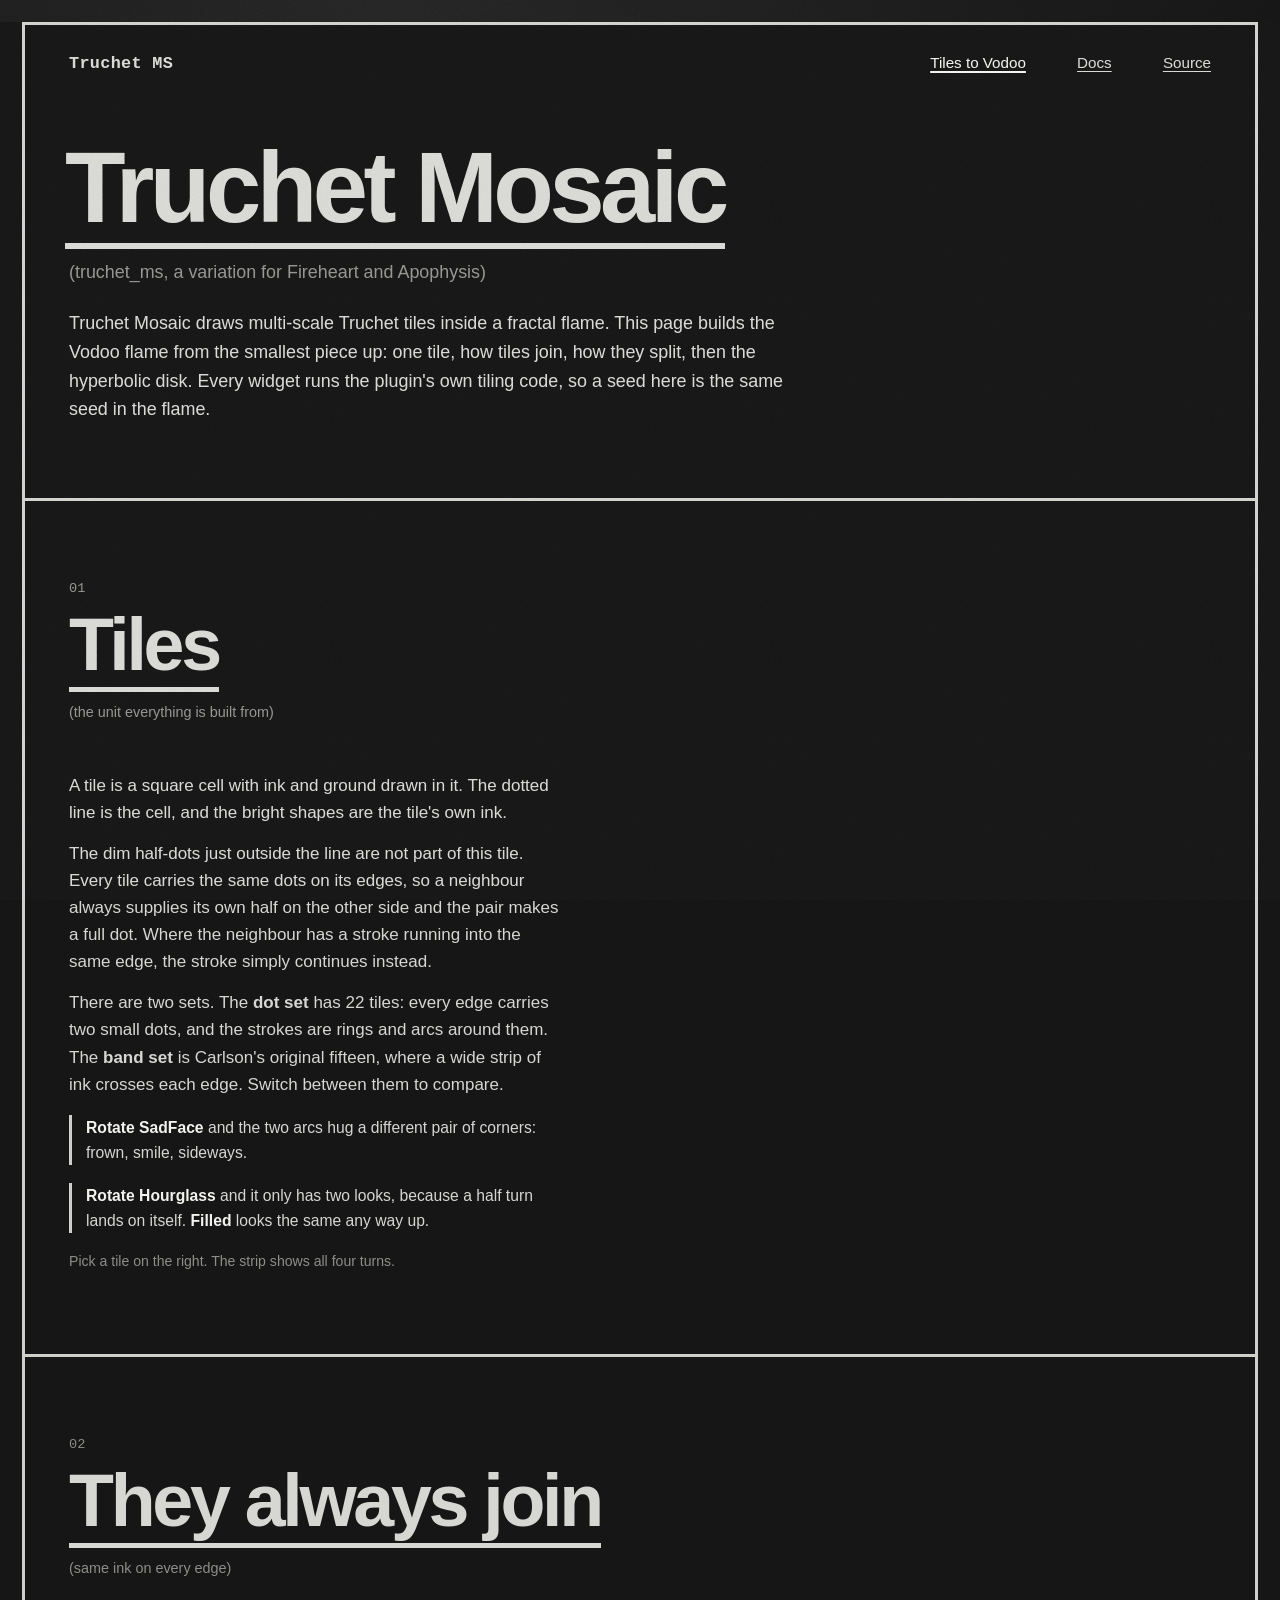
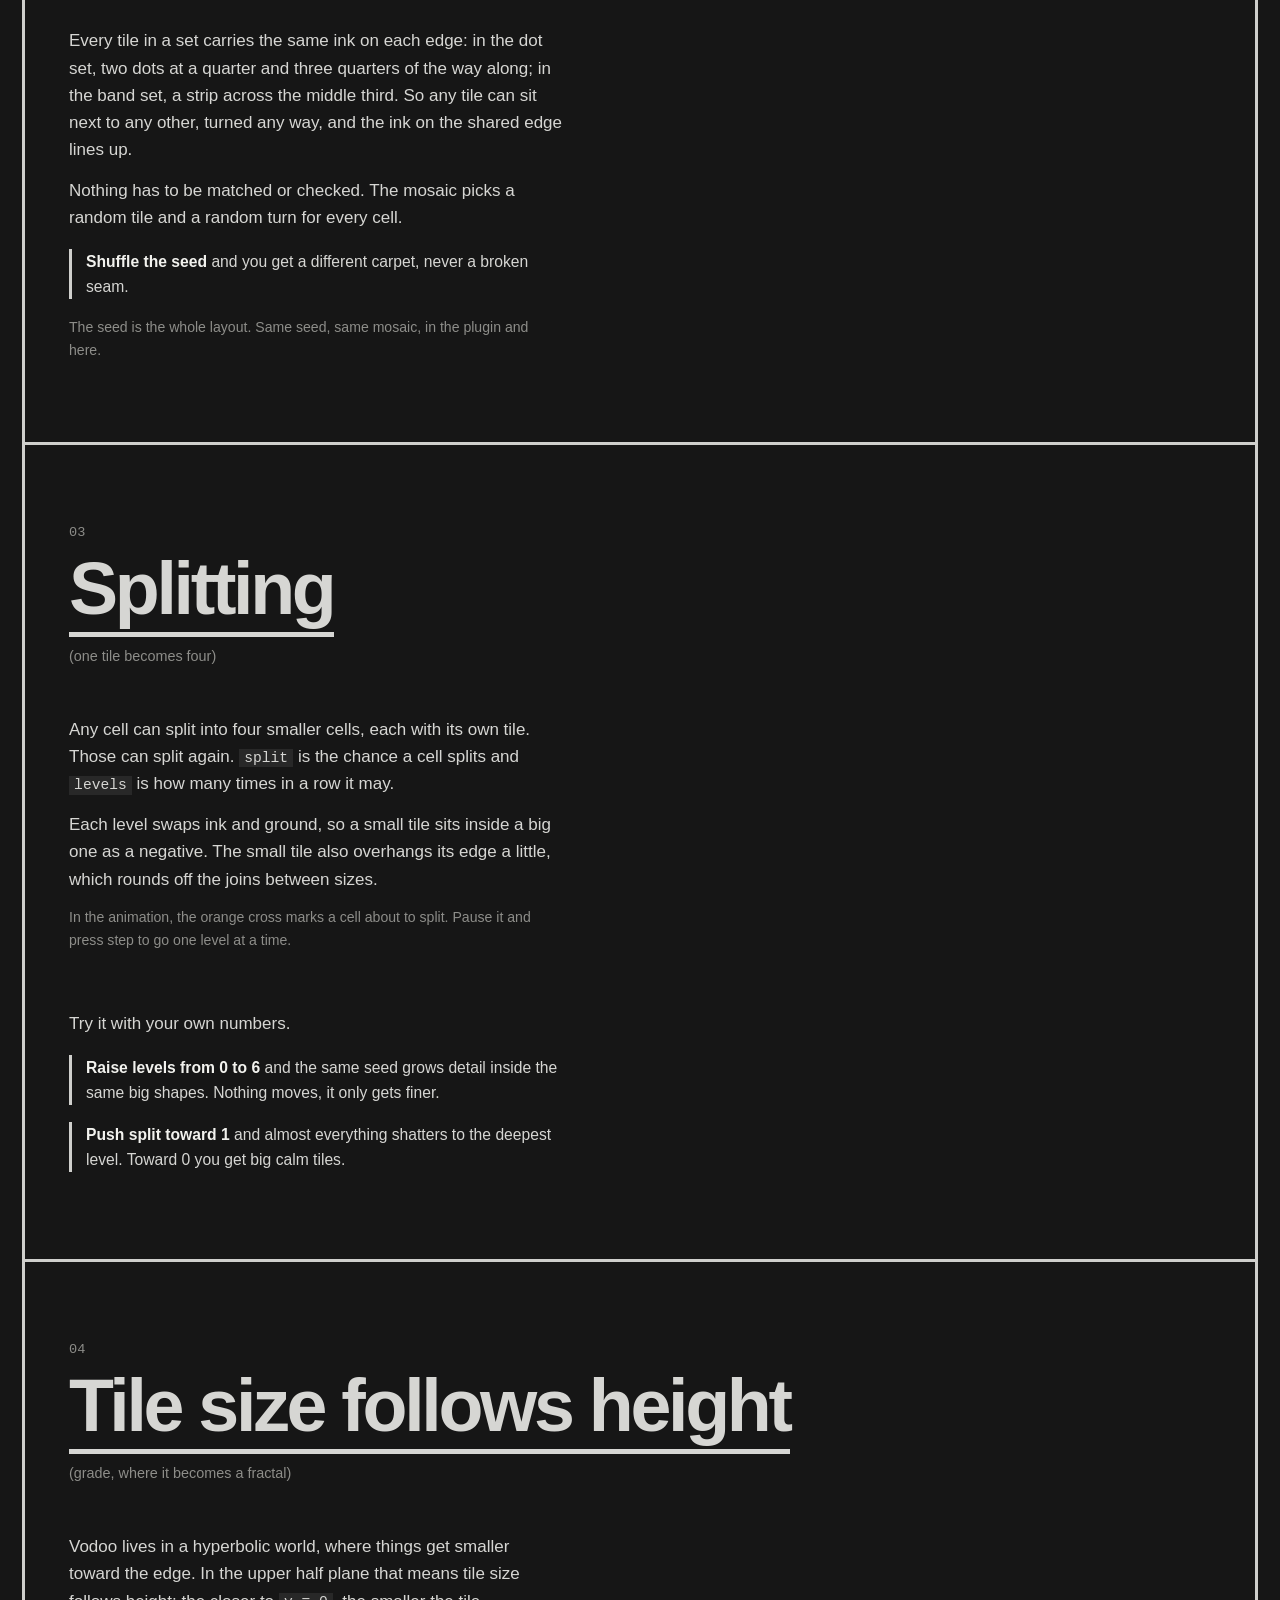
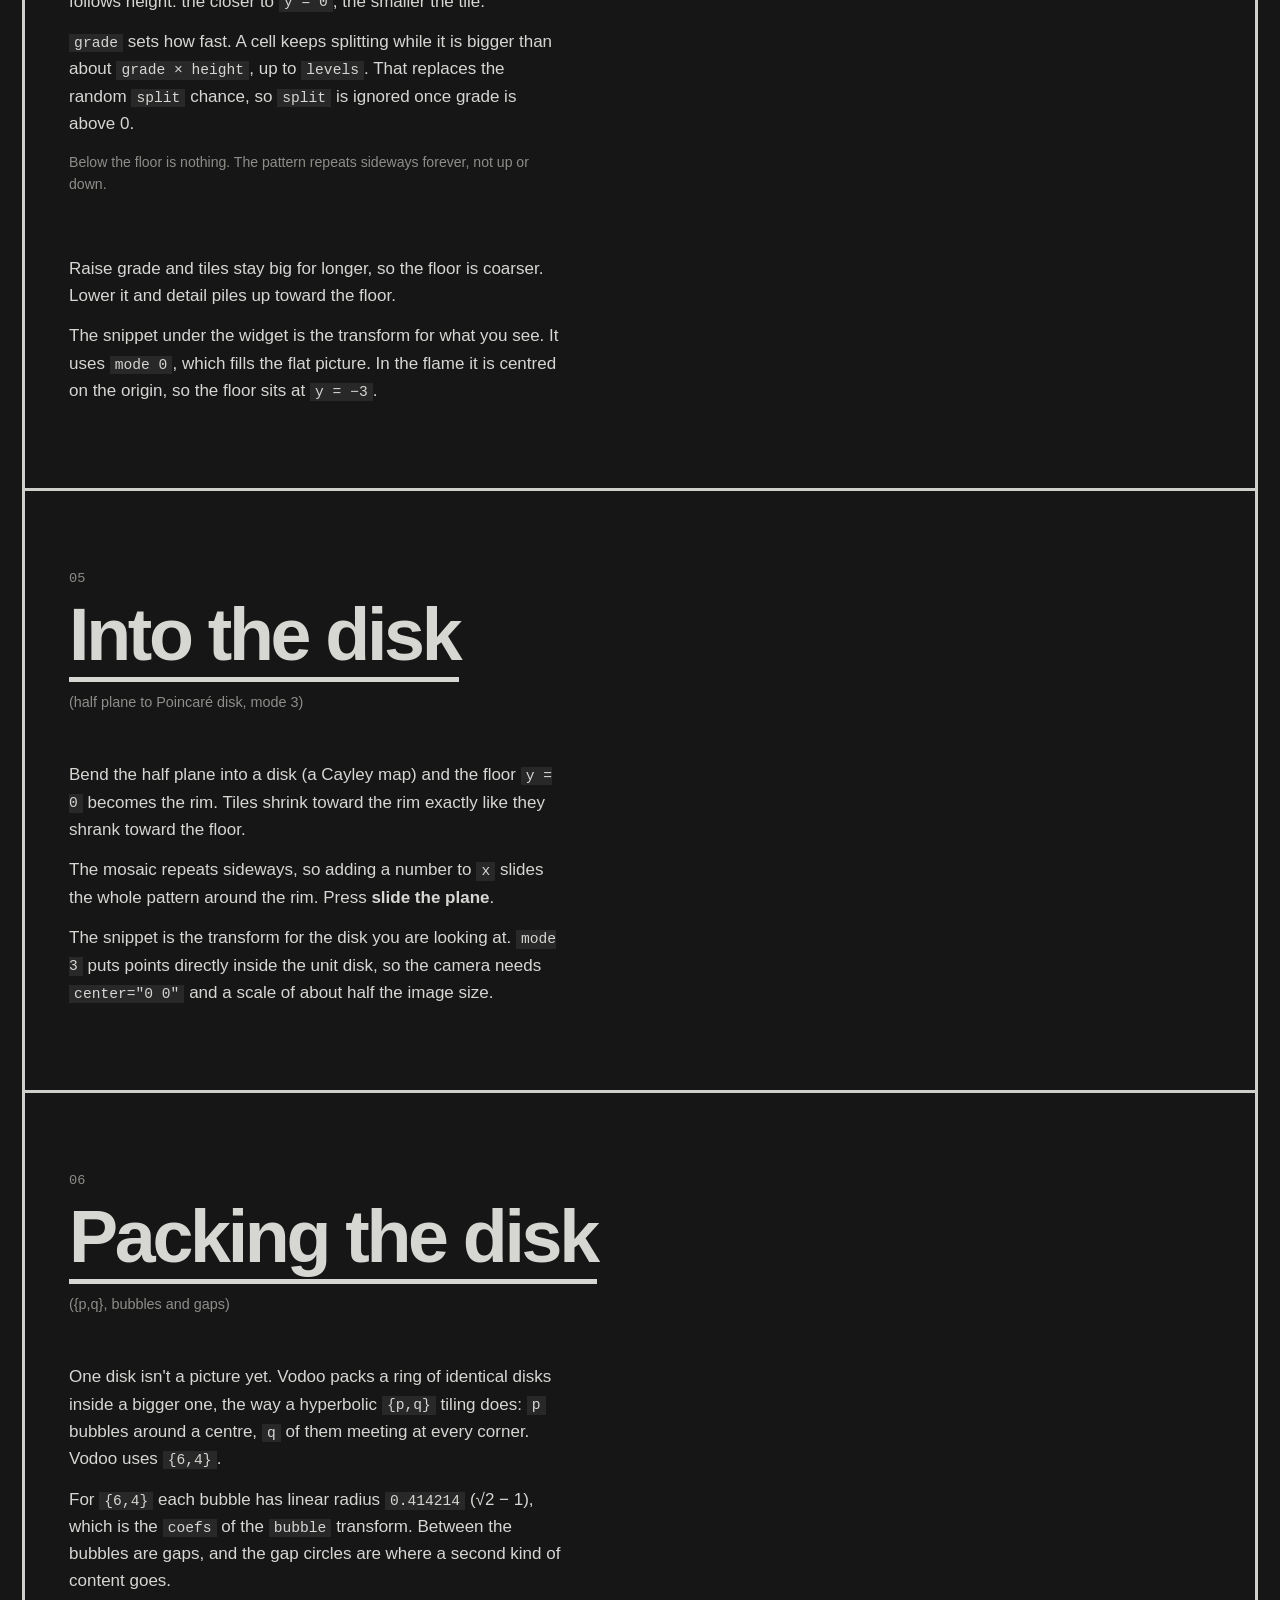
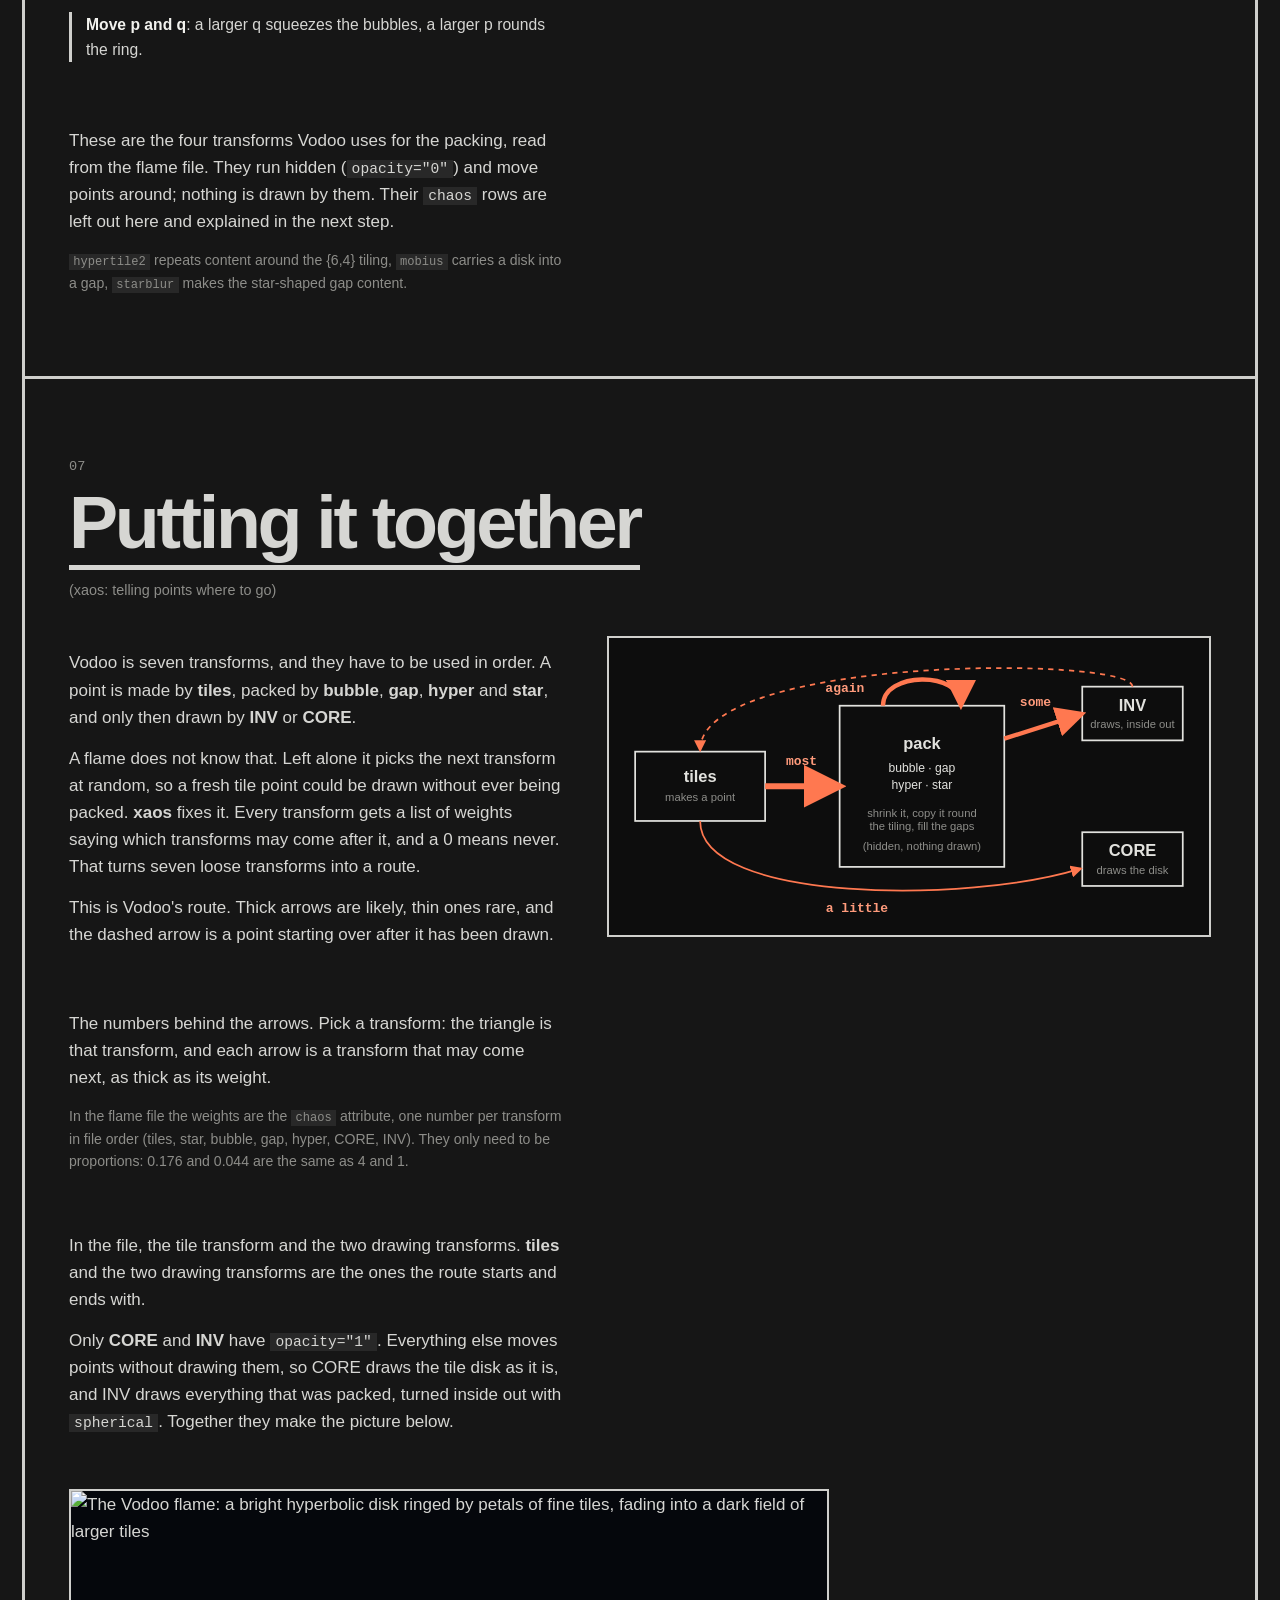
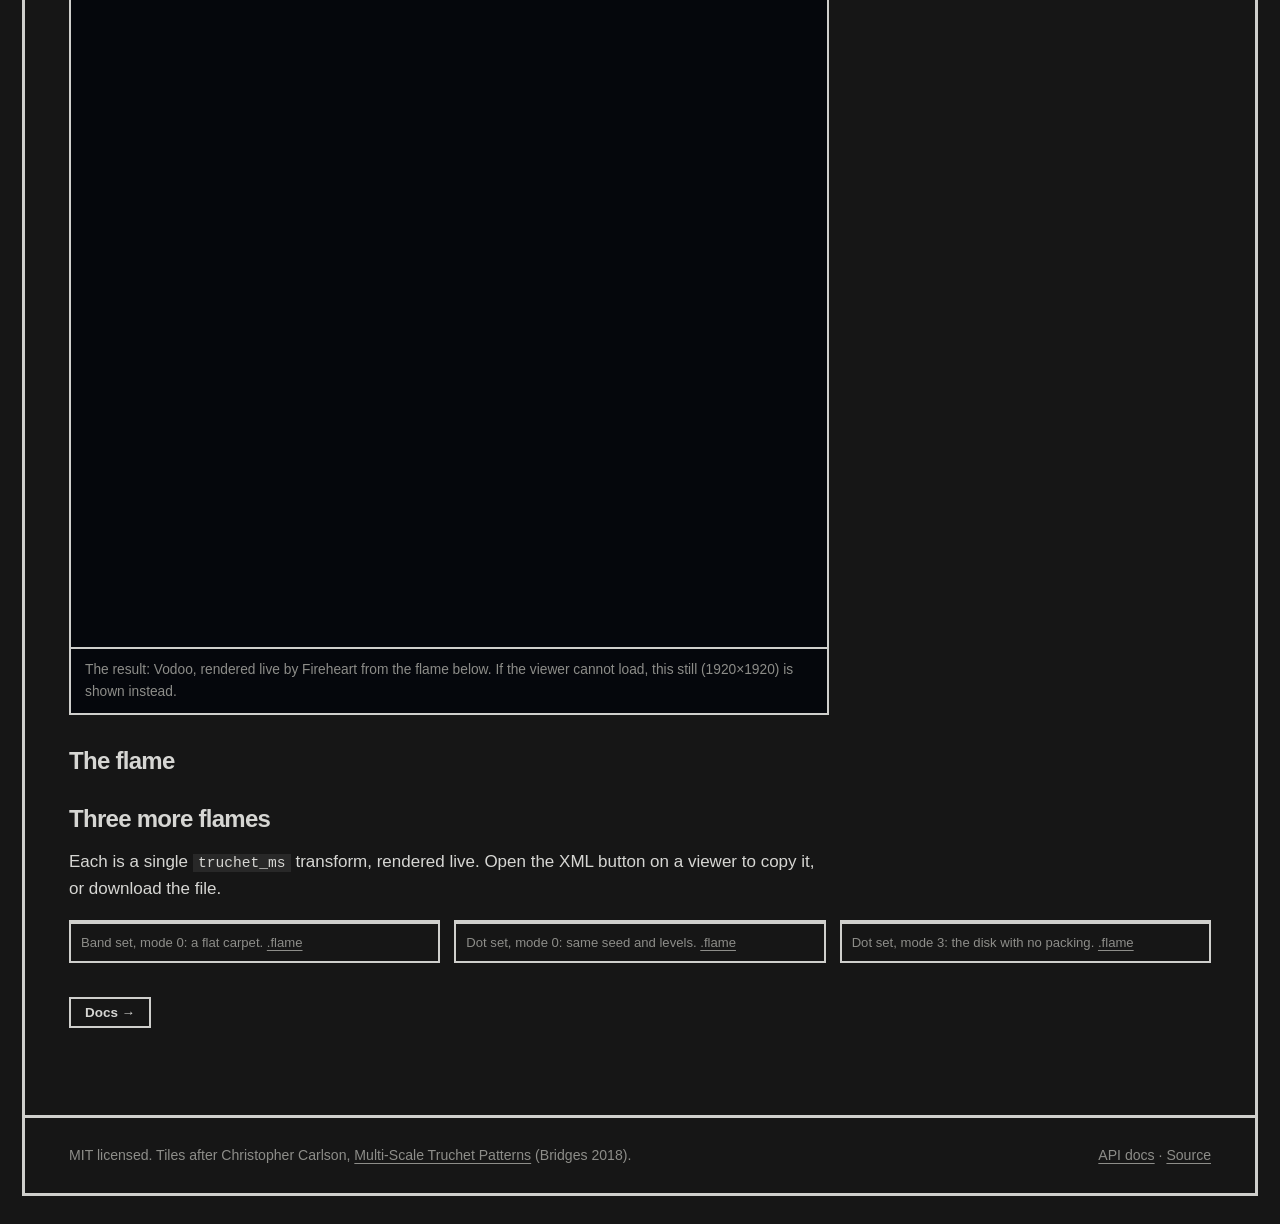
==== docs/index.html @ 9779c8a2 "docs: add the documentation site A landing page that builds the Vodoo flame from one tile up with in" ====
<!doctype html>
<html lang="en">
<head>
<meta charset="utf-8">
<meta name="viewport" content="width=device-width, initial-scale=1">
<title>Truchet Mosaic — truchet_ms</title>
<meta name="description" content="Truchet Mosaic (truchet_ms): multi-scale Truchet tiles as a fractal flame variation. How the Vodoo flame is built, with live widgets that run the plugin's own tiling code.">
<link rel="icon" href="data:image/svg+xml,%3Csvg xmlns=%27http://www.w3.org/2000/svg%27 viewBox=%270 0 32 32%27%3E%3Crect width=%2732%27 height=%2732%27 fill=%27%23161616%27/%3E%3Ccircle cx=%270%27 cy=%270%27 r=%2716%27 fill=%27none%27 stroke=%27%23ddd%27 stroke-width=%278%27/%3E%3Ccircle cx=%2732%27 cy=%2732%27 r=%2716%27 fill=%27none%27 stroke=%27%23ddd%27 stroke-width=%278%27/%3E%3C/svg%3E">
<link rel="stylesheet" href="assets/site.css">
</head>
<body>
<div class="frame">
  <header class="bar">
    <a class="logo" href="./">Truchet MS</a>
    <nav>
      <a href="./" aria-current="page">Tiles to Vodoo</a>
      <a href="reference.html">Docs</a>
      <a href="__REPO_URL__">Source</a>
    </nav>
  </header>

  <div class="intro">
    <h1 class="huge">Truchet Mosaic</h1>
    <p class="sub">truchet_ms, a variation for Fireheart and Apophysis</p>
    <p style="margin-top:1.4rem">Truchet Mosaic draws multi-scale Truchet tiles inside a fractal flame. This page builds the Vodoo flame from the smallest piece up: one tile, how tiles join, how they split, then the hyperbolic disk. Every widget runs the plugin's own tiling code, so a seed here is the same seed in the flame.</p>
  </div>

  <section class="sec" id="s1">
    <span class="num">01</span>
    <h2>Tiles</h2><p class="sub">the unit everything is built from</p>
    <div class="two">
      <div class="say">
        <p>A tile is a square cell with ink and ground drawn in it. The dotted line is the cell, and the bright shapes are the tile's own ink.</p>
        <p>The dim half-dots just outside the line are not part of this tile. Every tile carries the same dots on its edges, so a neighbour always supplies its own half on the other side and the pair makes a full dot. Where the neighbour has a stroke running into the same edge, the stroke simply continues instead.</p>
        <p>There are two sets. The <b>dot set</b> has 22 tiles: every edge carries two small dots, and the strokes are rings and arcs around them. The <b>band set</b> is Carlson's original fifteen, where a wide strip of ink crosses each edge. Switch between them to compare.</p>
        <div class="when"><b>Rotate SadFace</b> and the two arcs hug a different pair of corners: frown, smile, sideways.</div>
        <div class="when"><b>Rotate Hourglass</b> and it only has two looks, because a half turn lands on itself. <b>Filled</b> looks the same any way up.</div>
        <p class="note">Pick a tile on the right. The strip shows all four turns.</p>
      </div>
      <div data-widget="tile"></div>
    </div>
  </section>

  <section class="sec" id="s2">
    <span class="num">02</span>
    <h2>They always join</h2><p class="sub">same ink on every edge</p>
    <div class="two">
      <div class="say">
        <p>Every tile in a set carries the same ink on each edge: in the dot set, two dots at a quarter and three quarters of the way along; in the band set, a strip across the middle third. So any tile can sit next to any other, turned any way, and the ink on the shared edge lines up.</p>
        <p>Nothing has to be matched or checked. The mosaic picks a random tile and a random turn for every cell.</p>
        <div class="when"><b>Shuffle the seed</b> and you get a different carpet, never a broken seam.</div>
        <p class="note">The seed is the whole layout. Same seed, same mosaic, in the plugin and here.</p>
      </div>
      <div data-widget="edges"></div>
    </div>
  </section>

  <section class="sec" id="s3">
    <span class="num">03</span>
    <h2>Splitting</h2><p class="sub">one tile becomes four</p>
    <div class="two">
      <div class="say">
        <p>Any cell can split into four smaller cells, each with its own tile. Those can split again. <code>split</code> is the chance a cell splits and <code>levels</code> is how many times in a row it may.</p>
        <p>Each level swaps ink and ground, so a small tile sits inside a big one as a negative. The small tile also overhangs its edge a little, which rounds off the joins between sizes.</p>
        <p class="note">In the animation, the orange cross marks a cell about to split. Pause it and press step to go one level at a time.</p>
      </div>
      <div data-widget="split"></div>
    </div>
    <div class="two stack">
      <div class="say">
        <p>Try it with your own numbers.</p>
        <div class="when"><b>Raise levels from 0 to 6</b> and the same seed grows detail inside the same big shapes. Nothing moves, it only gets finer.</div>
        <div class="when"><b>Push split toward 1</b> and almost everything shatters to the deepest level. Toward 0 you get big calm tiles.</div>
      </div>
      <div data-widget="scales"></div>
    </div>
  </section>

  <section class="sec" id="s4">
    <span class="num">04</span>
    <h2>Tile size follows height</h2><p class="sub">grade, where it becomes a fractal</p>
    <div class="two">
      <div class="say">
        <p>Vodoo lives in a hyperbolic world, where things get smaller toward the edge. In the upper half plane that means tile size follows height: the closer to <code>y = 0</code>, the smaller the tile.</p>
        <p><code>grade</code> sets how fast. A cell keeps splitting while it is bigger than about <code>grade &times; height</code>, up to <code>levels</code>. That replaces the random <code>split</code> chance, so <code>split</code> is ignored once grade is above 0.</p>
        <p class="note">Below the floor is nothing. The pattern repeats sideways forever, not up or down.</p>
      </div>
      <div data-widget="split" data-grade="1"></div>
    </div>
    <div class="two stack">
      <div class="say">
        <p>Raise grade and tiles stay big for longer, so the floor is coarser. Lower it and detail piles up toward the floor.</p>
        <p>The snippet under the widget is the transform for what you see. It uses <code>mode 0</code>, which fills the flat picture. In the flame it is centred on the origin, so the floor sits at <code>y = &minus;3</code>.</p>
      </div>
      <div data-widget="grade"></div>
    </div>
  </section>

  <section class="sec" id="s5">
    <span class="num">05</span>
    <h2>Into the disk</h2><p class="sub">half plane to Poincar&eacute; disk, mode 3</p>
    <div class="two">
      <div class="say">
        <p>Bend the half plane into a disk (a Cayley map) and the floor <code>y = 0</code> becomes the rim. Tiles shrink toward the rim exactly like they shrank toward the floor.</p>
        <p>The mosaic repeats sideways, so adding a number to <code>x</code> slides the whole pattern around the rim. Press <b>slide the plane</b>.</p>
        <p>The snippet is the transform for the disk you are looking at. <code>mode 3</code> puts points directly inside the unit disk, so the camera needs <code>center="0 0"</code> and a scale of about half the image size.</p>
      </div>
      <div data-widget="disk"></div>
    </div>
  </section>

  <section class="sec" id="s6">
    <span class="num">06</span>
    <h2>Packing the disk</h2><p class="sub">{p,q}, bubbles and gaps</p>
    <div class="two">
      <div class="say">
        <p>One disk isn't a picture yet. Vodoo packs a ring of identical disks inside a bigger one, the way a hyperbolic <code>{p,q}</code> tiling does: <code>p</code> bubbles around a centre, <code>q</code> of them meeting at every corner. Vodoo uses <code>{6,4}</code>.</p>
        <p>For <code>{6,4}</code> each bubble has linear radius <code>0.414214</code> (&radic;2 &minus; 1), which is the <code>coefs</code> of the <code>bubble</code> transform. Between the bubbles are gaps, and the gap circles are where a second kind of content goes.</p>
        <div class="when"><b>Move p and q</b>: a larger q squeezes the bubbles, a larger p rounds the ring.</div>
      </div>
      <div data-widget="packing"></div>
    </div>
    <div class="two stack">
      <div class="say">
        <p>These are the four transforms Vodoo uses for the packing, read from the flame file. They run hidden (<code>opacity="0"</code>) and move points around; nothing is drawn by them. Their <code>chaos</code> rows are left out here and explained in the next step.</p>
        <p class="note"><code>hypertile2</code> repeats content around the {6,4} tiling, <code>mobius</code> carries a disk into a gap, <code>starblur</code> makes the star-shaped gap content.</p>
      </div>
      <div data-widget="parts" data-names="bubble,gap,hyper,star" data-omit="chaos" data-src="flames/vodoo.flame"></div>
    </div>
  </section>

  <section class="sec" id="s7">
    <span class="num">07</span>
    <h2>Putting it together</h2><p class="sub">xaos: telling points where to go</p>
    <div class="two">
      <div class="say">
        <p>Vodoo is seven transforms, and they have to be used in order. A point is made by <b>tiles</b>, packed by <b>bubble</b>, <b>gap</b>, <b>hyper</b> and <b>star</b>, and only then drawn by <b>INV</b> or <b>CORE</b>.</p>
        <p>A flame does not know that. Left alone it picks the next transform at random, so a fresh tile point could be drawn without ever being packed. <b>xaos</b> fixes it. Every transform gets a list of weights saying which transforms may come after it, and a 0 means never. That turns seven loose transforms into a route.</p>
        <p>This is Vodoo's route. Thick arrows are likely, thin ones rare, and the dashed arrow is a point starting over after it has been drawn.</p>
      </div>
      <div class="w route-w"><svg viewBox="0 0 660 310" class="route" role="img" aria-label="Route of a point through Vodoo: tiles, then pack, then plot with INV, or straight to CORE">
        <defs><marker id="ah" viewBox="0 0 10 10" refX="8" refY="5" markerWidth="7" markerHeight="7" orient="auto-start-reverse"><path d="M0,0 L10,5 L0,10 z" fill="#ff7850"/></marker></defs>
        <g fill="none" stroke="#e2e2de" stroke-width="2">
          <rect x="14" y="115" width="150" height="80"/>
          <rect x="250" y="62" width="190" height="186"/>
          <rect x="530" y="40" width="116" height="62"/>
          <rect x="530" y="208" width="116" height="62"/>
        </g>
        <g fill="#e2e2de" font-family="Helvetica,Arial,sans-serif">
          <text x="89" y="150" text-anchor="middle" font-size="19" font-weight="700">tiles</text>
          <text x="89" y="172" text-anchor="middle" font-size="13" fill="#8d8d89">makes a point</text>
          <text x="345" y="112" text-anchor="middle" font-size="19" font-weight="700">pack</text>
          <text x="345" y="138" text-anchor="middle" font-size="14">bubble · gap</text>
          <text x="345" y="158" text-anchor="middle" font-size="14">hyper · star</text>
          <text x="345" y="190" text-anchor="middle" font-size="13" fill="#8d8d89">shrink it, copy it round</text>
          <text x="345" y="206" text-anchor="middle" font-size="13" fill="#8d8d89">the tiling, fill the gaps</text>
          <text x="345" y="228" text-anchor="middle" font-size="13" fill="#8d8d89">(hidden, nothing drawn)</text>
          <text x="588" y="68" text-anchor="middle" font-size="19" font-weight="700">INV</text>
          <text x="588" y="88" text-anchor="middle" font-size="13" fill="#8d8d89">draws, inside out</text>
          <text x="588" y="236" text-anchor="middle" font-size="19" font-weight="700">CORE</text>
          <text x="588" y="256" text-anchor="middle" font-size="13" fill="#8d8d89">draws the disk</text>
        </g>
        <g fill="none" stroke="#ff7850" marker-end="url(#ah)">
          <path d="M164,155 L248,155" stroke-width="7"/>
          <path d="M89,195 C89,290 400,290 528,250" stroke-width="2"/>
          <path d="M440,100 L528,72" stroke-width="5"/>
          <path d="M300,62 C300,22 390,22 390,60" stroke-width="5"/>
          <path d="M588,40 C588,4 89,4 89,113" stroke-width="2" stroke-dasharray="6 6"/>
        </g>
        <g fill="#ff9b7c" font-family="ui-monospace,monospace" font-size="15" font-weight="700" text-anchor="middle">
          <text x="206" y="130">most</text>
          <text x="270" y="300">a little</text>
          <text x="476" y="62">some</text>
          <text x="256" y="46">again</text>
        </g>
      </svg></div>
    </div>
    <div class="two stack">
      <div class="say">
        <p>The numbers behind the arrows. Pick a transform: the triangle is that transform, and each arrow is a transform that may come next, as thick as its weight.</p>
        <p class="note">In the flame file the weights are the <code>chaos</code> attribute, one number per transform in file order (tiles, star, bubble, gap, hyper, CORE, INV). They only need to be proportions: 0.176 and 0.044 are the same as 4 and 1.</p>
      </div>
      <div data-widget="weights" data-src="flames/vodoo.flame"></div>
    </div>
    <div class="two stack">
      <div class="say">
        <p>In the file, the tile transform and the two drawing transforms. <b>tiles</b> and the two drawing transforms are the ones the route starts and ends with.</p>
        <p>Only <b>CORE</b> and <b>INV</b> have <code>opacity="1"</code>. Everything else moves points without drawing them, so CORE draws the tile disk as it is, and INV draws everything that was packed, turned inside out with <code>spherical</code>. Together they make the picture below.</p>
      </div>
      <div data-widget="parts" data-names="tiles,CORE,INV" data-omit="" data-src="flames/vodoo.flame"></div>
    </div>
    <figure class="result" data-widget="viewer" data-src="flames/vodoo.flame" data-size="512" data-quality="25" data-plugins="https://firehe.art/plugins/thirdparty.wasm"><img src="assets/vodoo.jpg" alt="The Vodoo flame: a bright hyperbolic disk ringed by petals of fine tiles, fading into a dark field of larger tiles" width="1400" height="1400" loading="lazy"><figcaption>The result: Vodoo, rendered live by Fireheart from the flame below. If the viewer cannot load, this still (1920&times;1920) is shown instead.</figcaption></figure>
    <h3>The flame</h3>
    <div data-widget="flame" data-src="flames/vodoo.flame"></div>
    <h3>Three more flames</h3>
    <p>Each is a single <code>truchet_ms</code> transform, rendered live. Open the XML button on a viewer to copy it, or download the file.</p>
    <div class="ex">
      <figure data-widget="viewer" data-src="flames/carpet-band.flame" data-size="360" data-quality="25"><figcaption>Band set, mode 0: a flat carpet. <a href="flames/carpet-band.flame" download>.flame</a></figcaption></figure>
      <figure data-widget="viewer" data-src="flames/carpet-dot.flame" data-size="360" data-quality="25"><figcaption>Dot set, mode 0: same seed and levels. <a href="flames/carpet-dot.flame" download>.flame</a></figcaption></figure>
      <figure data-widget="viewer" data-src="flames/disk.flame" data-size="360" data-quality="25"><figcaption>Dot set, mode 3: the disk with no packing. <a href="flames/disk.flame" download>.flame</a></figcaption></figure>
    </div>
    <p style="margin-top:34px"><a class="btn" href="reference.html">Docs &rarr;</a></p>
  </section>

  <footer class="foot"><span>MIT licensed. Tiles after Christopher Carlson, <a href="https://archive.bridgesmathart.org/2018/bridges2018-39.pdf">Multi-Scale Truchet Patterns</a> (Bridges 2018).</span><span><a href="api/">API docs</a> &middot; <a href="__REPO_URL__">Source</a></span></footer>
</div>
<script src="assets/truchet.js"></script>
<script src="assets/widgets.js"></script>
</body>
</html>
---- docs/assets/site.css ----
/* Monochrome, grain, hard frames. */
:root{--ink:#d6d6d3;--paper:#161616;--mid:#222;--dim:#8d8d89;--line:#cfcfcc;--hot:#f2f2ee;--mono:ui-monospace,"SF Mono",Menlo,Consolas,monospace}
*{box-sizing:border-box}
html{scroll-behavior:smooth;background:var(--paper)}
body{margin:0;background:var(--paper);color:var(--ink);font:400 17px/1.6 "Helvetica Neue",Helvetica,Arial,"Segoe UI",system-ui,sans-serif;-webkit-font-smoothing:antialiased}
/* the grain: fixed, over everything, doesn't catch clicks */
body::before{content:"";position:fixed;inset:0;z-index:100;pointer-events:none;opacity:.55;mix-blend-mode:overlay;
 background-image:url("data:image/svg+xml;utf8,<svg xmlns='http://www.w3.org/2000/svg' width='220' height='220'><filter id='n'><feTurbulence type='fractalNoise' baseFrequency='.85' numOctaves='3' stitchTiles='stitch'/><feColorMatrix values='0 0 0 0 .5  0 0 0 0 .5  0 0 0 0 .5  0 0 0 1.1 -.25'/></filter><rect width='100%' height='100%' filter='url(%23n)'/></svg>")}
body::after{content:"";position:fixed;inset:0;z-index:-1;background:radial-gradient(120% 90% at 30% 0%,#242424,#121212 70%)}
a{color:inherit;text-underline-offset:.2em;text-decoration-thickness:1px}
a:hover{color:var(--hot)}
::selection{background:var(--ink);color:var(--paper)}
.wrap{max-width:1180px;margin:0 auto;padding:0 28px}
.frame{border:3px solid var(--line);margin:22px;position:relative}
@media(max-width:700px){.frame{margin:8px;border-width:2px}.wrap{padding:0 14px}}
/* top bar */
.bar{display:flex;align-items:center;justify-content:space-between;gap:20px;padding:26px 44px;flex-wrap:wrap}
.logo{font:700 1.05rem var(--mono);letter-spacing:.02em;text-decoration:none}
.logo b{font-weight:400;color:var(--dim)}
.bar nav{display:flex;gap:clamp(16px,4vw,54px);flex-wrap:wrap;font-size:.95rem}
.bar nav a[aria-current]{color:var(--hot);text-decoration-thickness:2px}
/* type */
h1,h2,h3{font-weight:800;letter-spacing:-.045em;line-height:.95;margin:0}
.huge{font-size:clamp(2.8rem,8vw,6.2rem);padding-bottom:.08em;border-bottom:.07em solid currentColor;display:inline-block;margin-left:-.04em}
h2{font-size:clamp(2.2rem,6vw,4.6rem);display:inline-block;border-bottom:.08em solid currentColor;padding-bottom:.1em}
h3{font-size:1.5rem;letter-spacing:-.03em;margin:2.2rem 0 .6rem}
.sub{font-size:.9rem;color:var(--dim);margin:.55rem 0 0}
.sub::before{content:"("}.sub::after{content:")"}
.lede{font-size:clamp(1.15rem,2vw,1.5rem);max-width:34em;line-height:1.4;letter-spacing:-.01em}
p{max-width:44em}
code,pre{font:.86em/1.55 var(--mono)}
code{background:#ffffff14;padding:.08em .35em}
pre{border:1px solid #ffffff30;padding:16px 18px;overflow:auto;background:#0e0e0e99;position:relative;max-width:100%}
pre code{background:none;padding:0}
/* hero */
.hero{position:relative;display:grid;grid-template-columns:1.1fr .9fr;min-height:min(86vh,820px);overflow:hidden;isolation:isolate}
.hero .left{padding:20px 44px 44px;display:flex;flex-direction:column;justify-content:space-between;gap:28px;position:relative;z-index:2}
.hero .art{position:relative}
.hero .art img{position:absolute;inset:0;width:100%;height:100%;object-fit:cover;filter:grayscale(1) contrast(1.05)}
.band{position:absolute;top:0;bottom:0;left:56%;width:24%;background:#cfcfcb;mix-blend-mode:difference;z-index:3;pointer-events:none}
.count{display:flex;gap:.3em;font:800 clamp(2.6rem,6.5vw,5.2rem)/1 "Helvetica Neue",Helvetica,Arial,sans-serif;letter-spacing:-.05em;font-variant-numeric:tabular-nums}
.count span{display:flex;flex-direction:column}.count u{text-decoration:none;border-bottom:.07em solid currentColor;padding-bottom:.02em}
.count span+span::before{content:none}
.count small{font:400 .26em/1.2 "Helvetica Neue",Helvetica,Arial,sans-serif;letter-spacing:0;margin-top:.7em;white-space:nowrap}
.count i{font-style:normal;align-self:flex-start}
.scroll{font-size:.9rem;display:flex;gap:10px;align-items:center;text-decoration:none}
@media(max-width:860px){.hero{grid-template-columns:1fr}.hero .art{min-height:360px}.band{left:60%;width:18%}.hero .left{padding:10px 22px 30px}.bar{padding:18px 22px}}
/* sections */
.sec{padding:80px 44px 70px;border-top:3px solid var(--line)}
.sec>.num{font:400 .85rem var(--mono);color:var(--dim);display:block;margin-bottom:14px}
.two{display:grid;grid-template-columns:minmax(0,.9fr) minmax(0,1.1fr);gap:44px;align-items:start;margin-top:34px}
@media(max-width:900px){.two{grid-template-columns:1fr}.sec{padding:56px 20px 50px}}
.say p{margin:.8em 0}
.say .when{border-left:3px solid var(--line);padding-left:14px;margin:1.1em 0;font-size:.98rem}
.say .when b{font-weight:700;color:var(--hot)}
/* widget shell */
.w{border:2px solid var(--line);background:#0c0c0ccc}
.w .cv{display:block;width:100%;height:auto;image-rendering:auto;background:#101010}
.w .row{display:flex;flex-wrap:wrap;gap:10px 18px;align-items:center;padding:12px 14px;border-top:2px solid var(--line);font-size:.86rem}
.w label{display:flex;align-items:center;gap:8px;white-space:nowrap}
.w label output{font:.82rem var(--mono);color:var(--dim);min-width:3.2em}
.w .readout{font:.84rem/1.7 var(--mono);padding:12px 14px;border-top:2px solid var(--line);color:var(--ink)}
.w .readout b{color:var(--hot);font-weight:700}
input[type=range]{accent-color:#e8e8e4;width:130px;height:18px}
button,.btn,select{font:600 .84rem "Helvetica Neue",Helvetica,Arial,sans-serif;background:transparent;color:var(--ink);border:2px solid var(--line);padding:6px 14px;cursor:pointer;text-decoration:none;display:inline-block;border-radius:0}
button:hover,.btn:hover{background:var(--ink);color:var(--paper)}
button[aria-pressed=true],.seg button.on{background:var(--ink);color:var(--paper)}
select{padding:5px 8px;background:#111}
.seg{display:inline-flex}.seg button+button{border-left:0}
.pick{display:grid;grid-template-columns:repeat(auto-fill,minmax(46px,1fr));gap:6px;padding:12px 14px;border-top:2px solid var(--line)}
.pick canvas{width:100%;aspect-ratio:1;border:2px solid transparent;cursor:pointer;background:#101010}
.pick canvas.on{border-color:var(--hot)}
.strip{display:grid;grid-template-columns:repeat(4,1fr);gap:0;border-top:2px solid var(--line)}
.strip figure{margin:0;border-right:2px solid var(--line);position:relative}
.strip figure:last-child{border-right:0}
.strip canvas{display:block;width:100%}
.strip figcaption{position:absolute;left:6px;bottom:4px;font:.72rem var(--mono);color:var(--dim)}
.note{font-size:.88rem;color:var(--dim)}
/* examples */
.cards{display:grid;grid-template-columns:repeat(auto-fill,minmax(min(420px,100%),1fr));gap:30px;margin-top:40px}
.card{border:2px solid var(--line);background:#0c0c0ccc;display:flex;flex-direction:column}
.card h3{margin:0;padding:16px 18px 2px;font-size:1.7rem}
.card p{padding:0 18px;margin:.3em 0 14px;font-size:.95rem;color:#bdbdb9}
.card .acts{display:flex;gap:8px;flex-wrap:wrap;padding:14px 18px;border-top:2px solid var(--line);margin-top:auto}
fh-flame{display:block;position:relative;aspect-ratio:1;background:#0a0a0a;border-top:2px solid var(--line);overflow:hidden}
fh-flame img,fh-flame iframe{position:absolute;inset:0;width:100%;height:100%;border:0;object-fit:cover}
fh-flame .go{position:absolute;left:12px;bottom:12px;background:var(--paper)}
fh-flame .state{position:absolute;right:12px;bottom:14px;font:.72rem var(--mono);color:#fff;mix-blend-mode:difference}
/* docs */
.docs{display:grid;grid-template-columns:230px minmax(0,1fr);gap:48px;padding:50px 44px 70px;border-top:3px solid var(--line)}
.toc{position:sticky;top:20px;align-self:start;font-size:.92rem;display:flex;flex-direction:column;gap:7px}
.toc b{font:.78rem var(--mono);color:var(--dim);font-weight:400;margin:12px 0 2px}
.toc a{text-decoration:none;color:#bdbdb9}.toc a:hover{color:var(--hot);text-decoration:underline}
.docs section{padding-top:8px;margin-bottom:56px}
.docs h2{font-size:clamp(1.9rem,4vw,3rem);margin-bottom:.4em}
.docs table{border-collapse:collapse;width:100%;font-size:.93rem;margin:1em 0}
.docs th,.docs td{text-align:left;padding:9px 12px;border-bottom:1px solid #ffffff2a;vertical-align:top}
.docs th{font:.76rem var(--mono);color:var(--dim);font-weight:400;border-bottom:2px solid var(--line);text-transform:uppercase;letter-spacing:.04em}
.docs td:first-child{white-space:nowrap}
.tw{overflow-x:auto}
.callout{border:2px solid var(--line);padding:14px 18px;margin:1.4em 0;background:#ffffff0a;max-width:46em}
.callout b{color:var(--hot)}
.copy{position:absolute;top:8px;right:8px;padding:3px 10px;font-size:.74rem}
@media(max-width:900px){.docs{grid-template-columns:1fr;padding:34px 20px}.toc{position:static;flex-direction:row;flex-wrap:wrap;gap:6px 16px}.toc b{display:none}}
footer.foot{display:flex;justify-content:space-between;gap:20px;flex-wrap:wrap;padding:26px 44px;border-top:3px solid var(--line);font-size:.88rem;color:var(--dim)}
@media(prefers-reduced-motion:reduce){html{scroll-behavior:auto}}

.say{position:sticky;top:28px}@media(max-width:900px){.say{position:static}}
.w{max-width:640px;justify-self:end;width:100%}
#s1 .w .cv:first-child{max-width:420px;margin:0 auto}

.intro{padding:34px 44px 56px}
.intro .huge{margin-top:6px}
.intro p{font-size:1.12rem;max-width:40em}
@media(max-width:900px){.intro{padding:24px 20px 40px}}
.snip{margin:0;border:0;border-top:2px solid var(--line);background:#0a0a0a;max-height:300px}
.w .snip .copy{top:6px;right:6px}
.xaos{border-collapse:collapse;width:100%;font-size:.9rem}
.xaos th{font:.72rem var(--mono);color:var(--dim);font-weight:400;text-transform:uppercase;letter-spacing:.04em;text-align:left;padding:10px 12px;border-bottom:2px solid var(--line)}
.xaos td{padding:10px 12px;border-bottom:1px solid #ffffff26;vertical-align:top}
.xaos td:first-child{min-width:150px}
.xaos .note{margin:.15em 0 0;font-size:.8rem;line-height:1.35}
.pct{display:inline-block;margin:0 14px 4px 0;white-space:nowrap}
.pct b{font-weight:700;color:var(--hot)}
.result{margin:40px 0 0;border:2px solid var(--line);background:#05070c;max-width:760px}
.result img{display:block;width:100%;height:auto}
.result figcaption{padding:10px 14px;border-top:2px solid var(--line);font-size:.86rem;color:var(--dim)}
.steps{counter-reset:s;list-style:none;padding:0;margin:1.2em 0;max-width:44em}
.steps li{counter-increment:s;position:relative;padding:0 0 .9em 2.6em}
.steps li::before{content:counter(s);position:absolute;left:0;top:.05em;width:1.7em;height:1.7em;border:2px solid var(--line);text-align:center;font:700 .8rem/1.5em var(--mono)}
.wide{max-width:none!important;justify-self:stretch!important}
.stack{margin-top:34px}
.snip{padding-top:38px}
.two>*{min-width:0}
@media(max-width:900px){.two{grid-template-columns:minmax(0,1fr)}.w{justify-self:stretch}}
.w{overflow-x:auto}

.route-w{padding:14px;background:#0c0c0ccc}.route{display:block;width:100%;height:auto}

/* reference page */
.doc{max-width:1040px;margin:0 auto;padding:10px 44px 80px}
.doc .lead{font-size:1.1rem;max-width:42em}
.doc h2{display:block;border:0;border-bottom:2px solid var(--line);padding:0 0 .25em;margin:2.6em 0 .6em;font-size:clamp(1.7rem,4vw,2.4rem);letter-spacing:-.03em}
.doc h2 .n,.doc h3 .n{color:var(--dim);font-weight:400;margin-right:.35em}
.doc h3{margin:0 0 .15em;font-size:1.25rem;letter-spacing:-.01em;line-height:1.2}
.doc code{overflow-wrap:anywhere}
.contents{display:inline-block;border:2px solid var(--line);background:#ffffff0a;padding:14px 26px 14px 20px;margin:1.4em 0 .5em;max-width:100%}
.contents .ctitle{font-weight:700;text-align:center;margin-bottom:.4em}
.contents ol{margin:0;padding-left:1.7em;line-height:1.55;font-size:.95rem}
.contents>ol>li>a{font-weight:600}
.contents ol ol{columns:2;column-gap:2em;margin:.1em 0 .4em}
.contents a{text-decoration:none}.contents a:hover{text-decoration:underline}
.param{display:grid;grid-template-columns:minmax(0,1fr) minmax(0,1.15fr);gap:20px 34px;padding:22px 0;border-top:1px solid #ffffff2a;align-items:start}
.param .meta{font:.8rem var(--mono);color:var(--dim);margin:.1em 0 .6em}
.param p{margin:.5em 0}
.pfig{min-width:0}
.figs{display:flex;gap:10px;flex-wrap:wrap}
.figs figure{margin:0;flex:1 1 90px;max-width:170px;min-width:0}
.figs canvas{display:block;width:100%;height:auto;border:2px solid var(--line);background:#101010}
.figs figcaption{font:.74rem var(--mono);color:var(--dim);margin-top:5px}
.figs>div{flex:1 1 150px;max-width:230px;min-width:0}
.sheet{display:block;max-width:100%;height:auto;background:#eee;border:2px solid var(--line)}
.doc .tw{overflow-x:auto;max-width:100%}
.doc table{border-collapse:collapse;width:100%;font-size:.93rem}
.doc th,.doc td{text-align:left;padding:8px 12px;border-bottom:1px solid #ffffff2a;vertical-align:top}
.doc th{font:.74rem var(--mono);color:var(--dim);font-weight:400;border-bottom:2px solid var(--line);text-transform:uppercase;letter-spacing:.04em}
.doc pre{white-space:pre-wrap;overflow-wrap:anywhere}
.typesbox{display:grid;gap:14px;min-width:0}
.bitgrid{display:grid;grid-template-columns:repeat(2,minmax(0,1fr));gap:8px}
.bit{display:flex;align-items:center;gap:8px;border:2px solid var(--line);padding:6px 8px;cursor:pointer;flex-wrap:wrap;min-width:0}
.bit:has(input:checked){background:#ffffff14}
.bit b{min-width:3.4em}.bit code{margin-right:auto}
.thumbs{display:flex;gap:3px}.thumbs canvas{width:30px;height:30px;display:block}
.typesout{display:flex;align-items:center;gap:14px;flex-wrap:wrap;border:2px solid var(--line);padding:10px 12px}
.typesout .lbl{font:.8rem var(--mono);color:var(--dim)}
.bigsum{font:800 2.2rem/1 "Helvetica Neue",Helvetica,Arial,sans-serif}
.typesout .eq{font:.8rem var(--mono);color:var(--dim);flex:1 1 140px}
.typesout canvas{width:100%;max-width:240px;height:auto;border:2px solid var(--line)}
[data-tiles]{display:flex;gap:6px;flex-wrap:wrap}
@media(max-width:820px){.doc{padding:10px 18px 60px}.param{grid-template-columns:minmax(0,1fr)}.contents ol ol{columns:1}.contents{display:block}}

fireheart-viewer{display:block;max-width:100%;margin:0 auto}
.ex{display:grid;grid-template-columns:repeat(auto-fit,minmax(min(100%,230px),1fr));gap:14px;margin-top:18px}.ex figure{margin:0;border:2px solid var(--line);min-width:0}.ex figcaption{padding:8px 10px;font-size:.82rem;color:var(--dim);border-top:2px solid var(--line)}
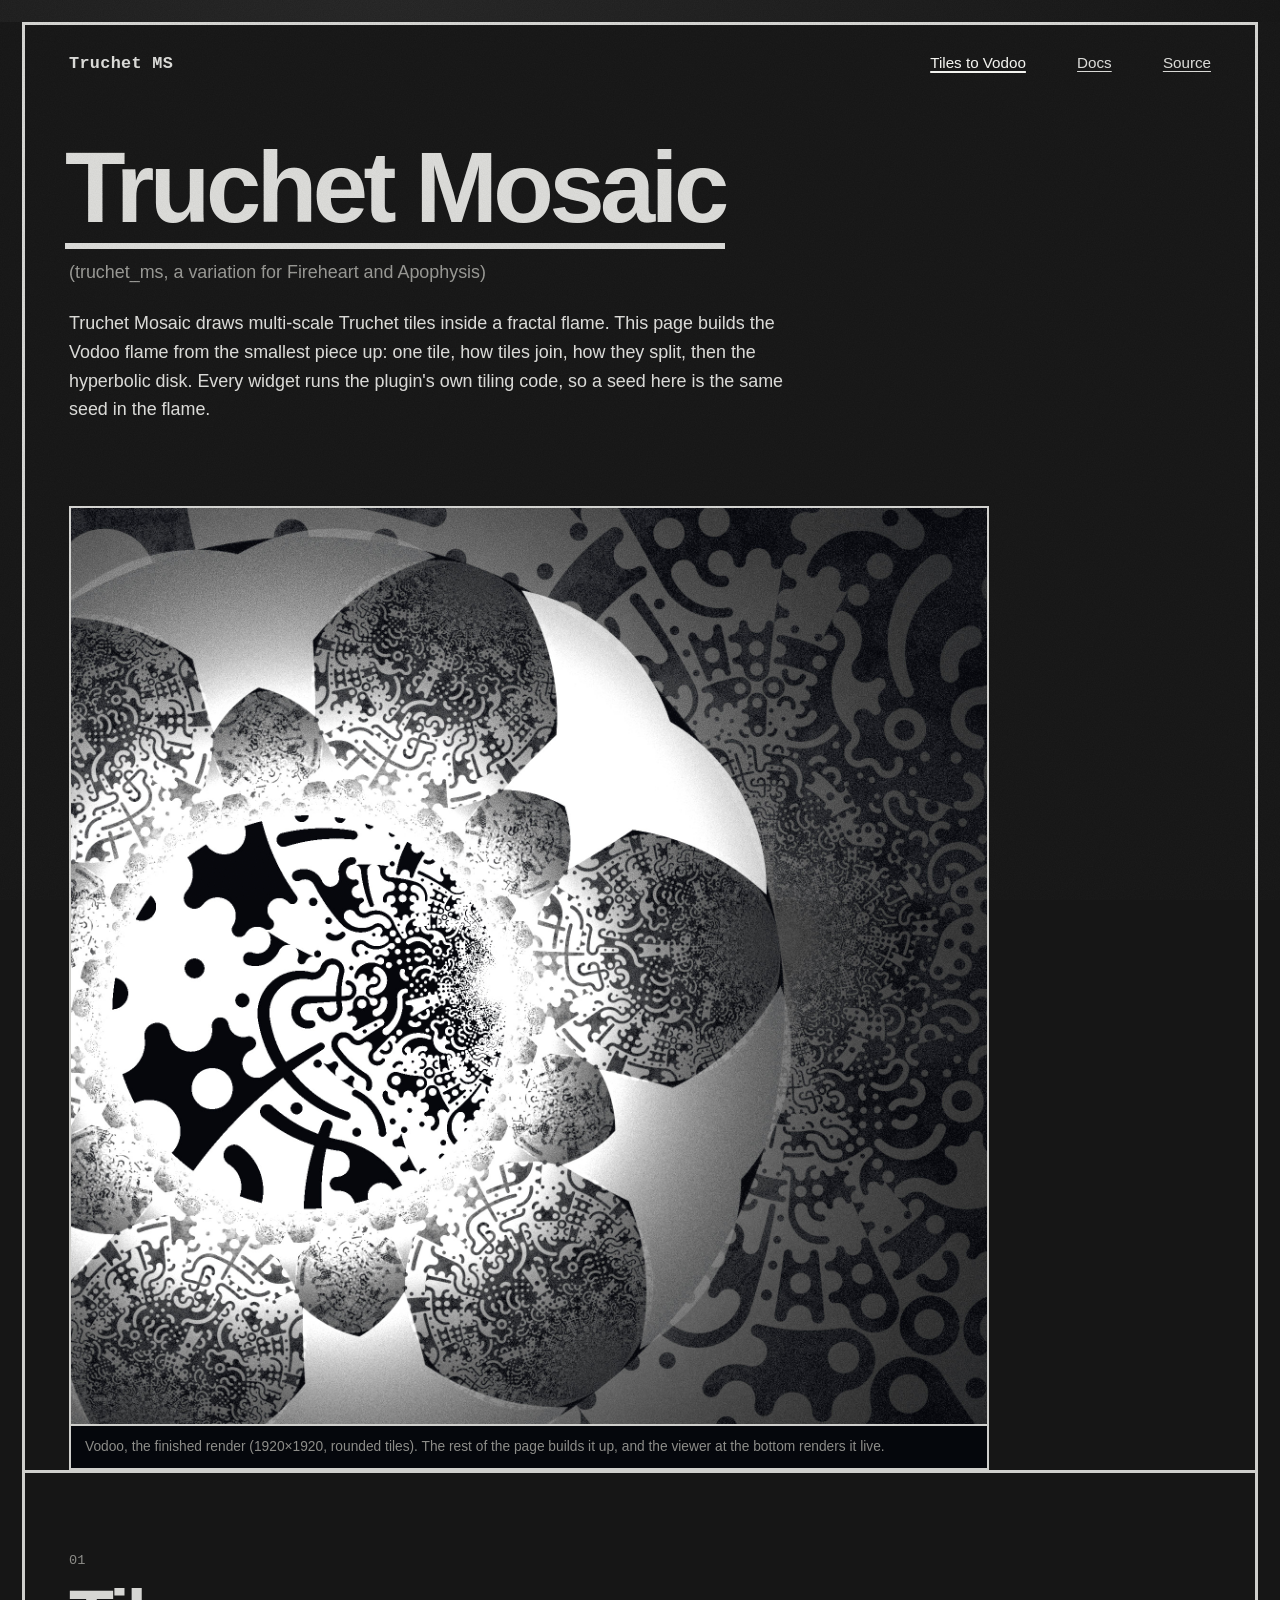
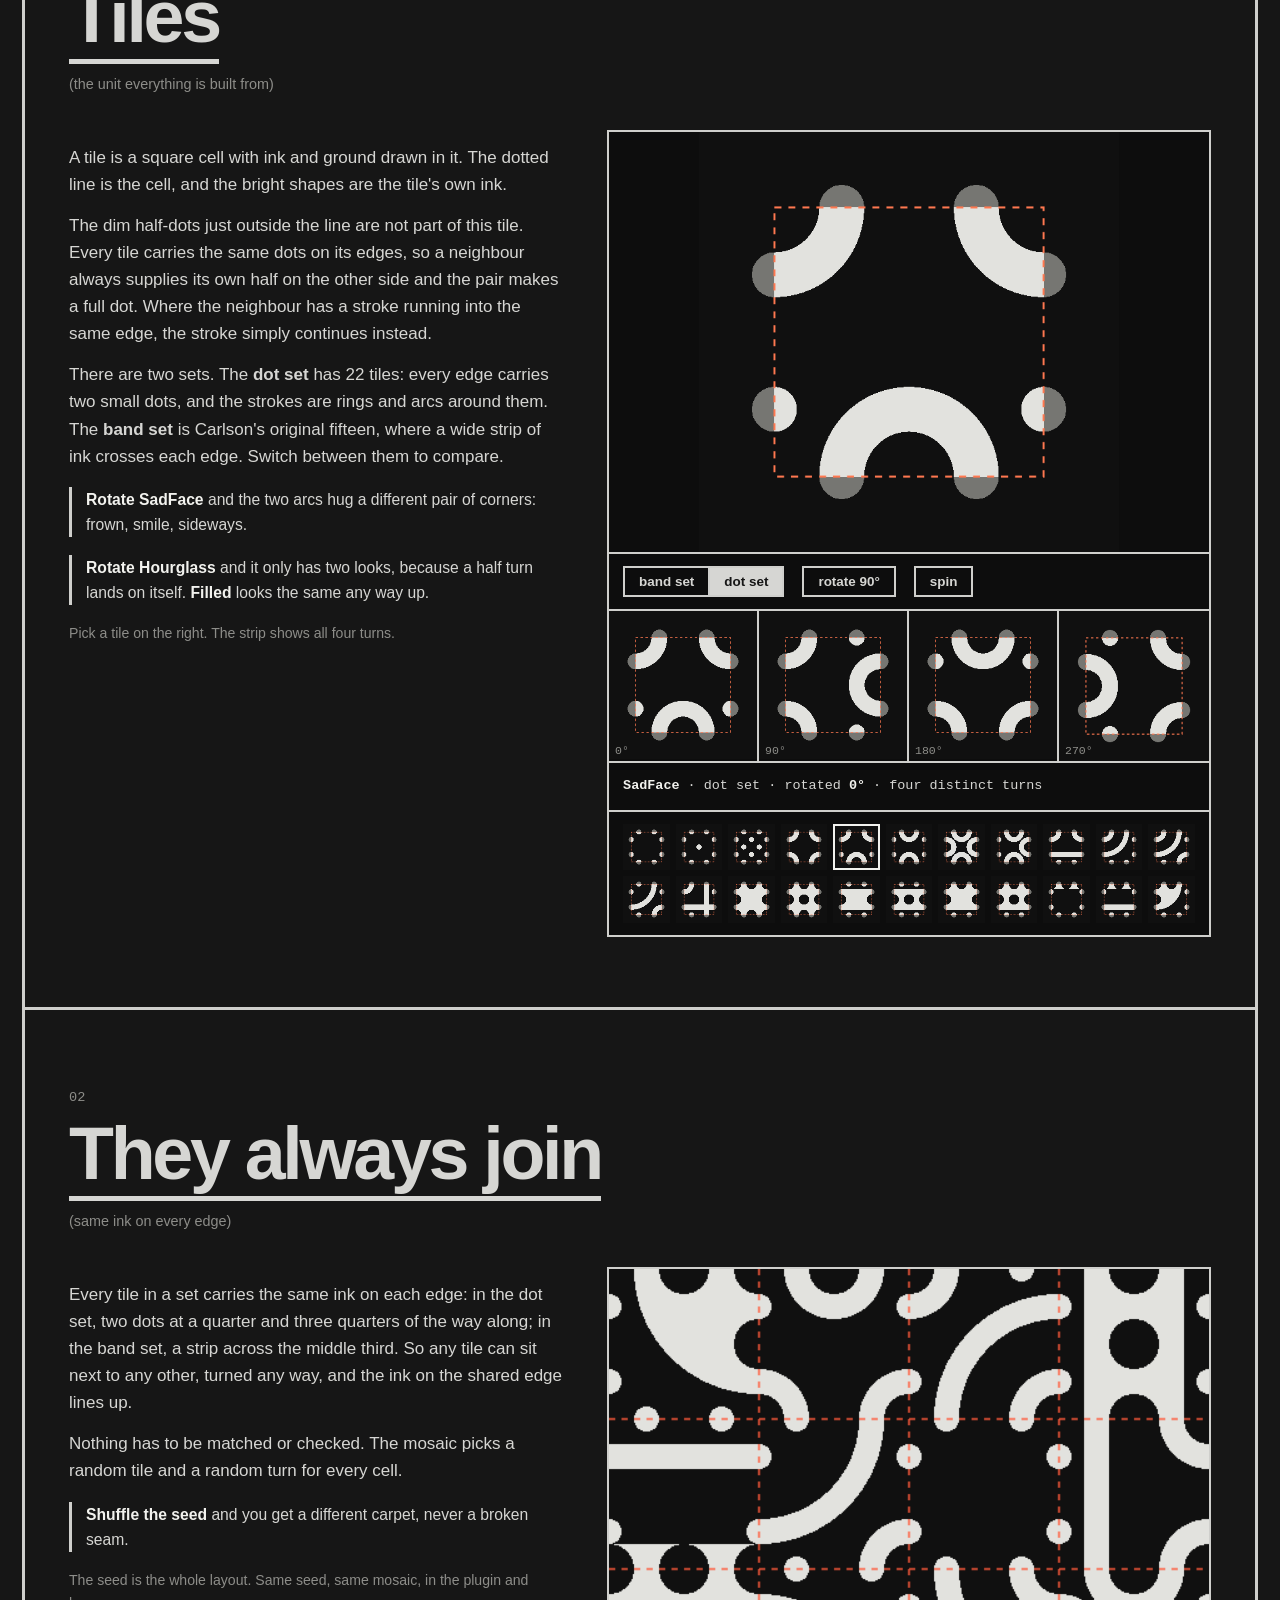
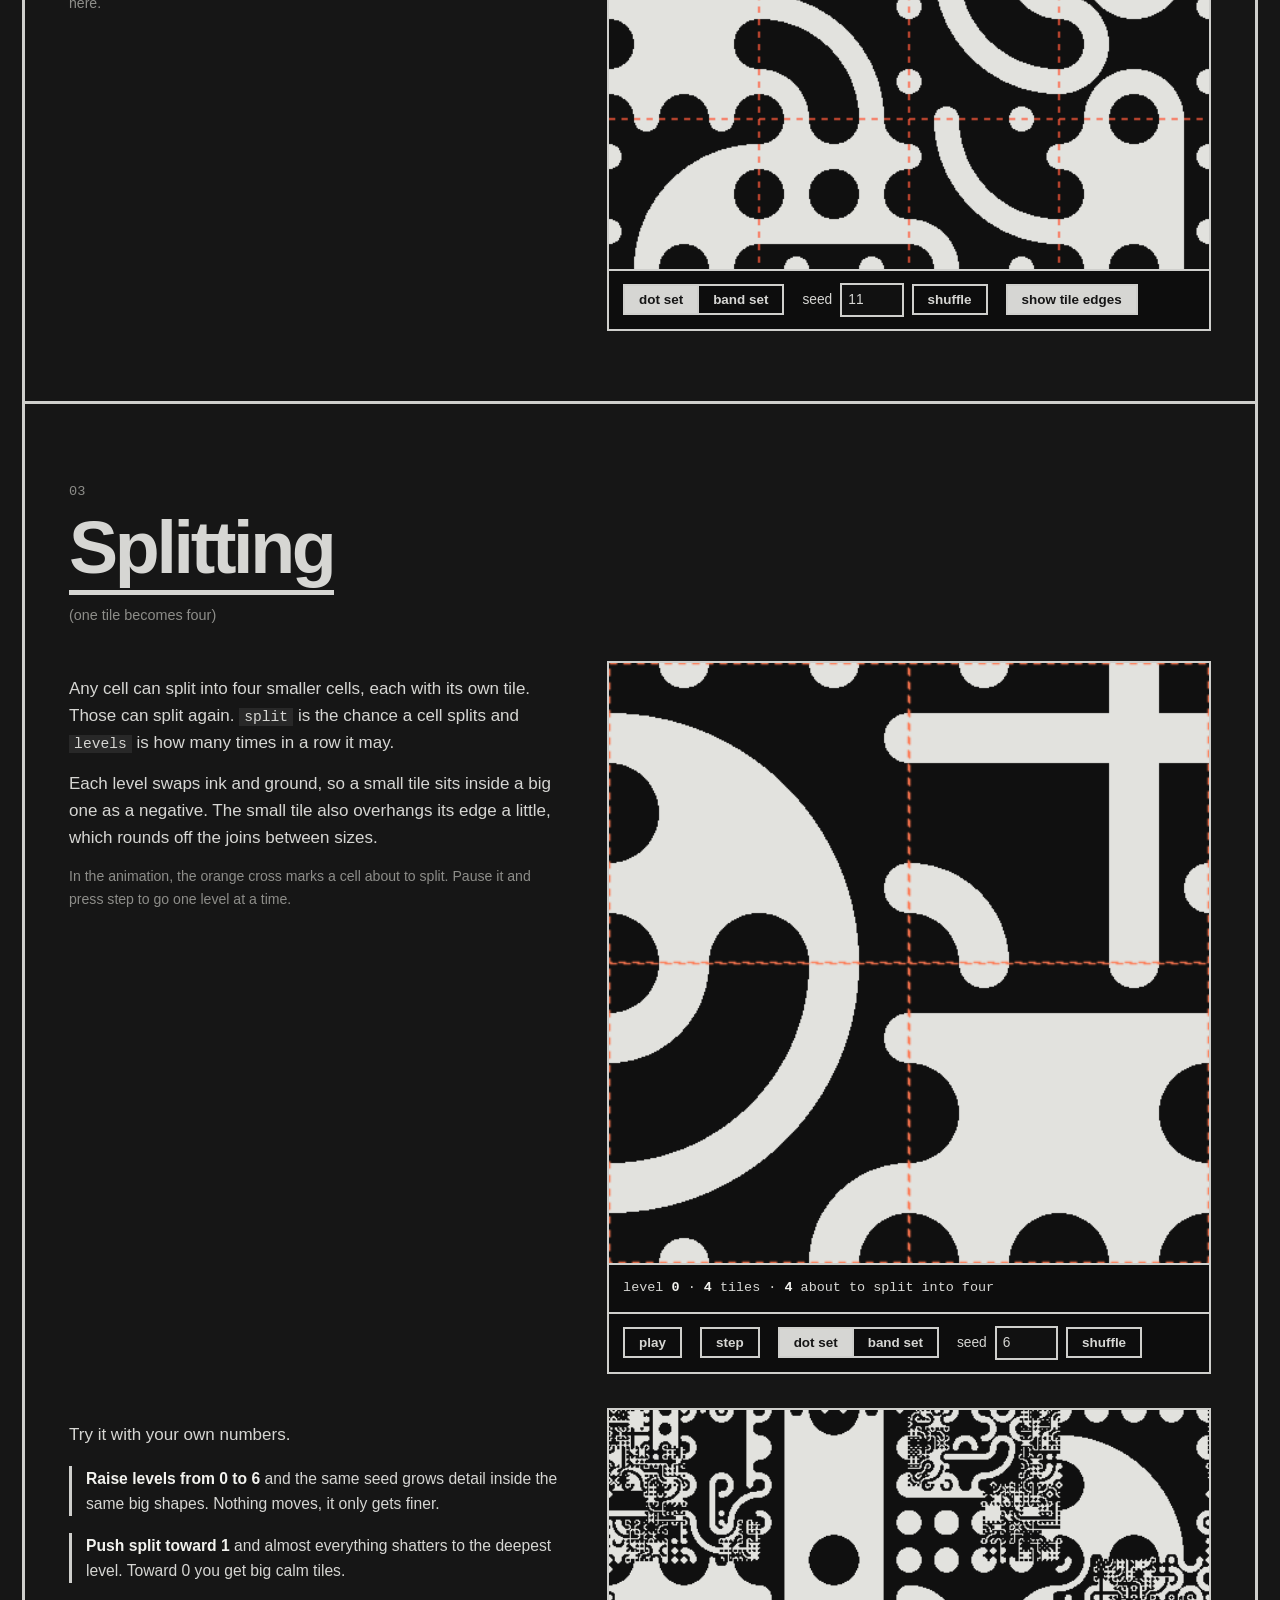
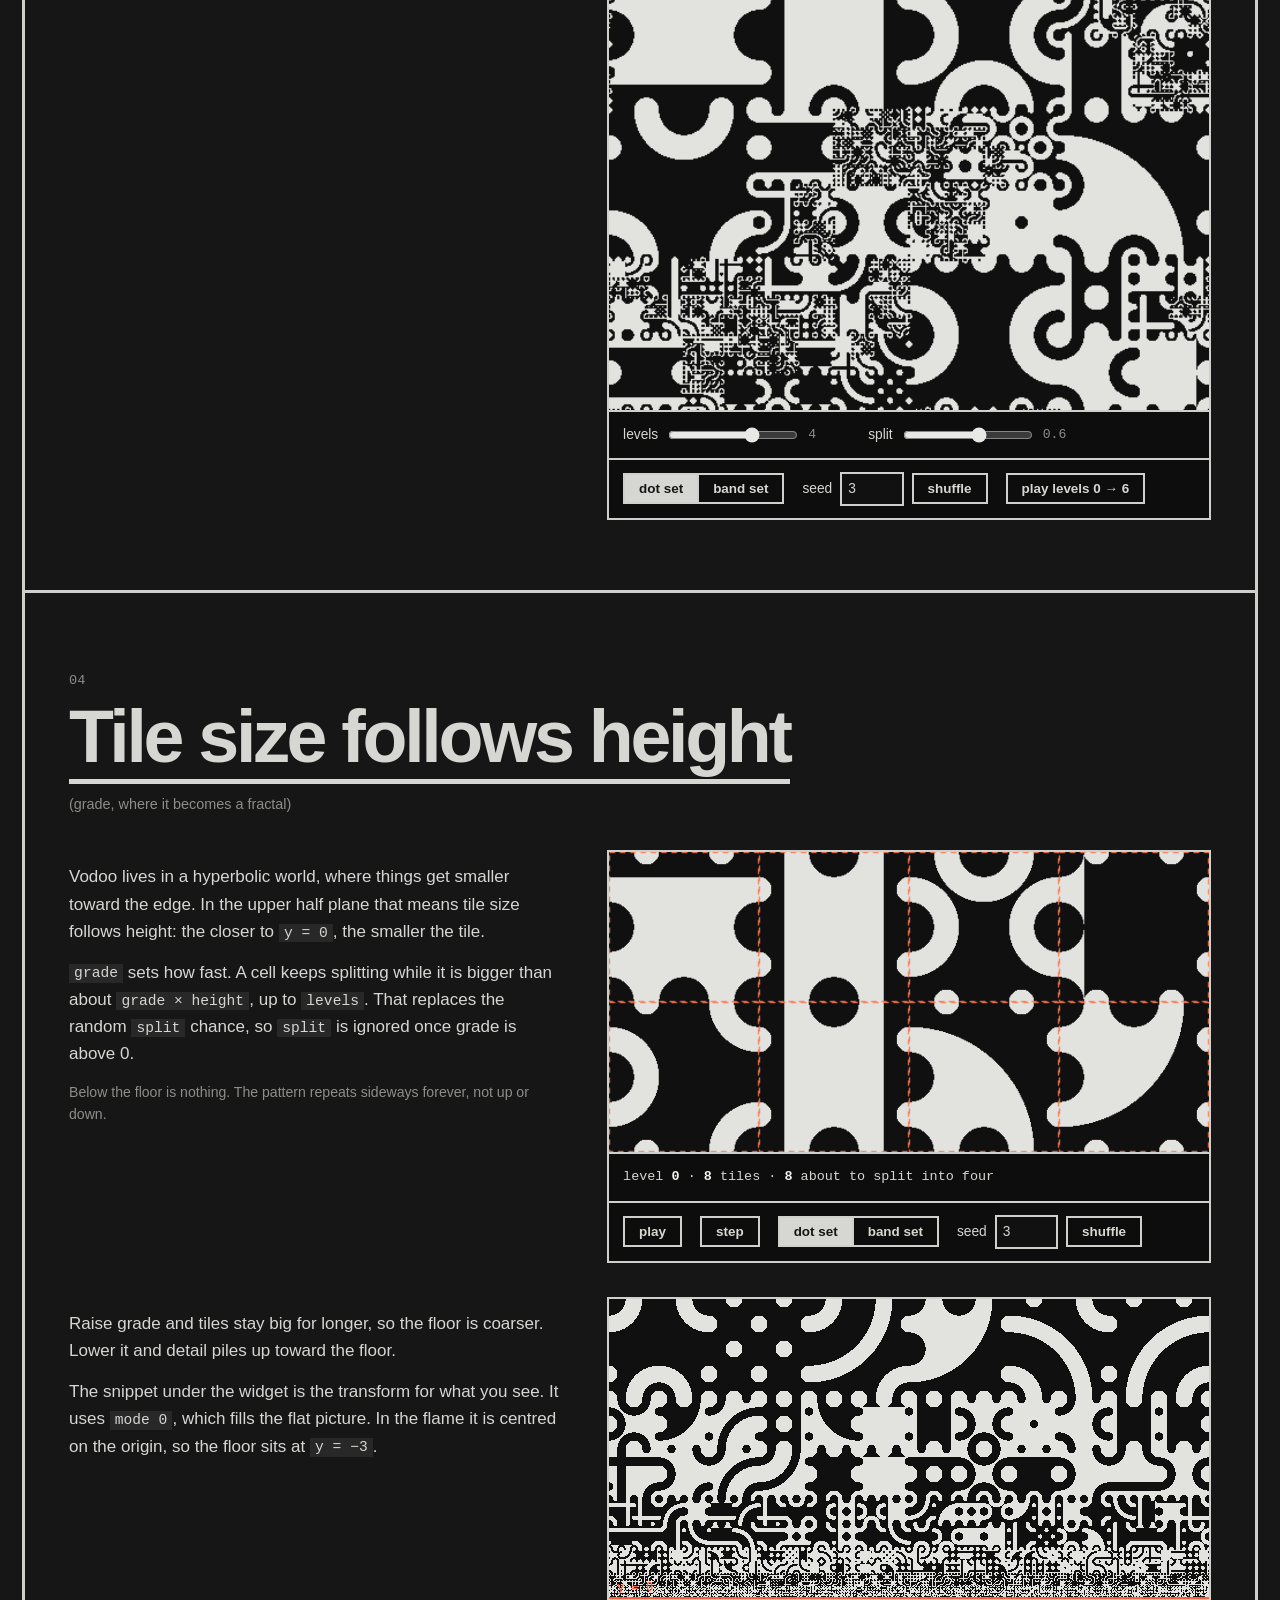
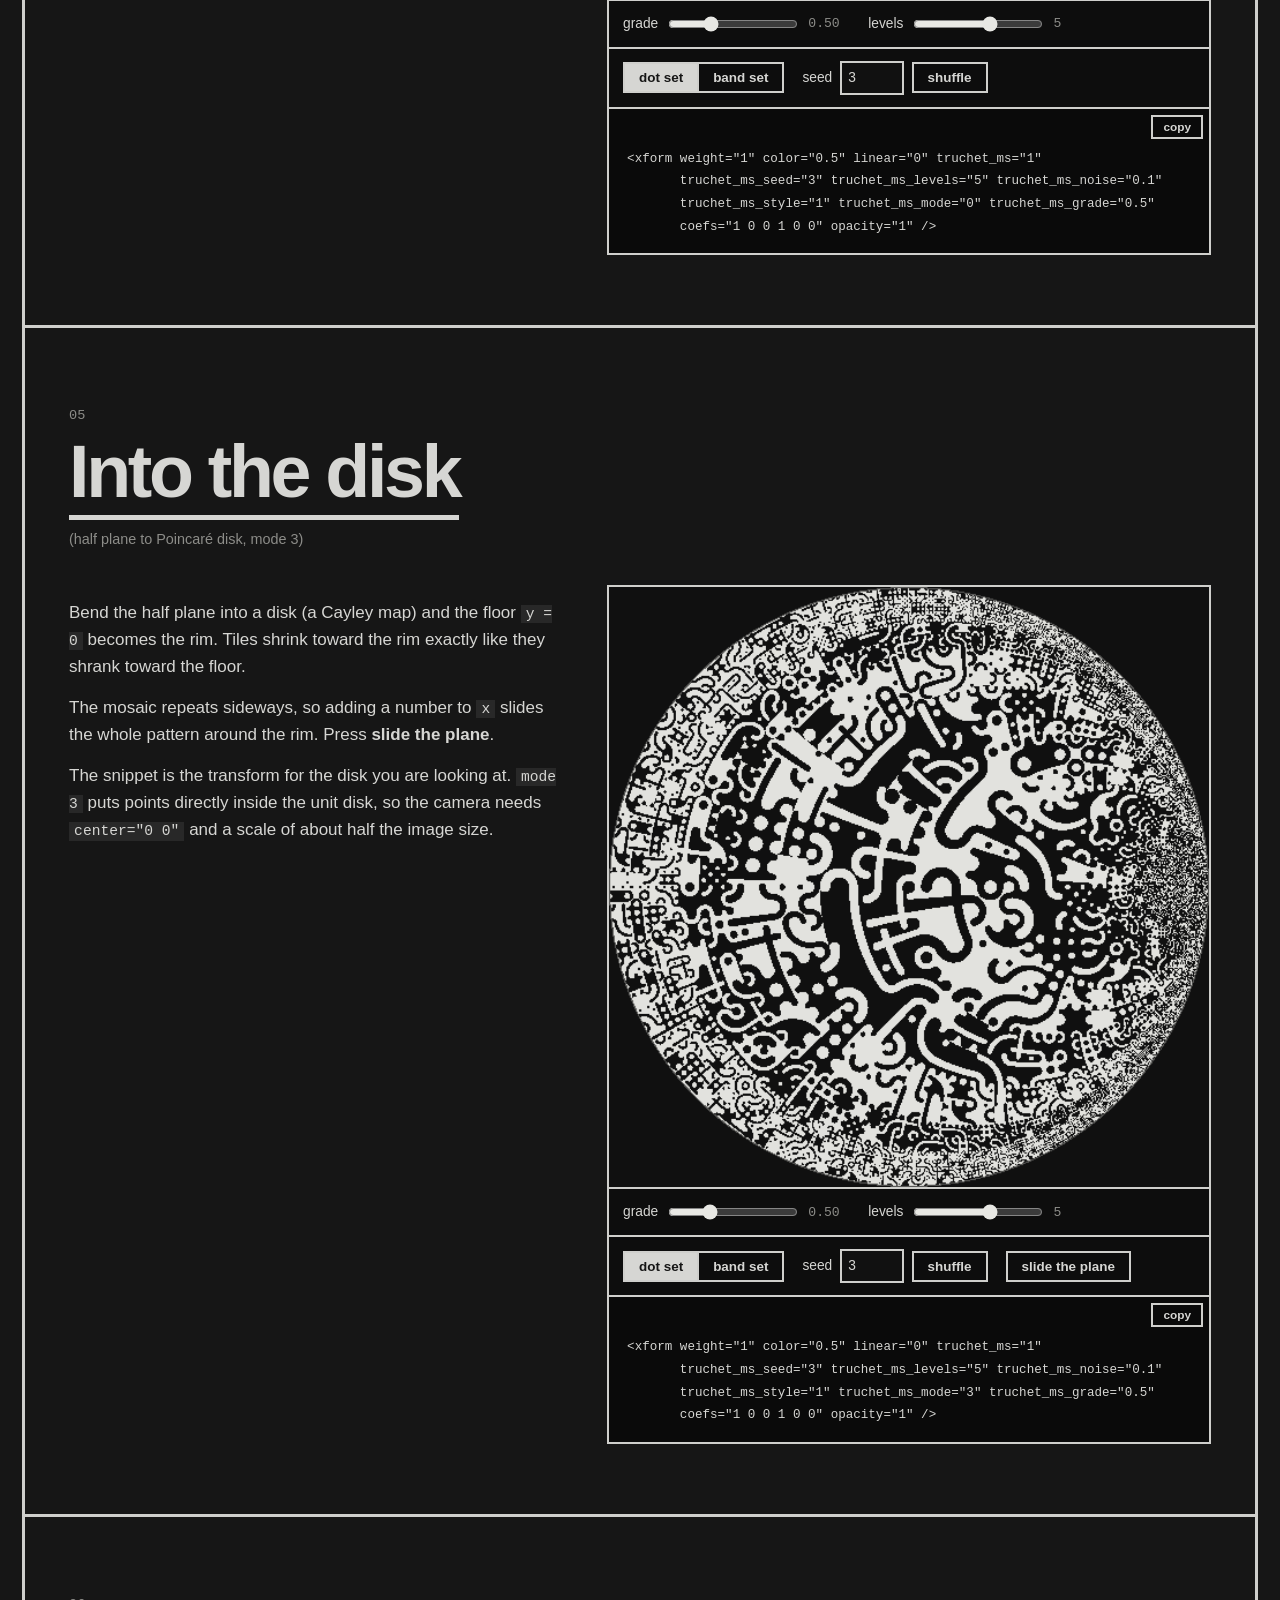
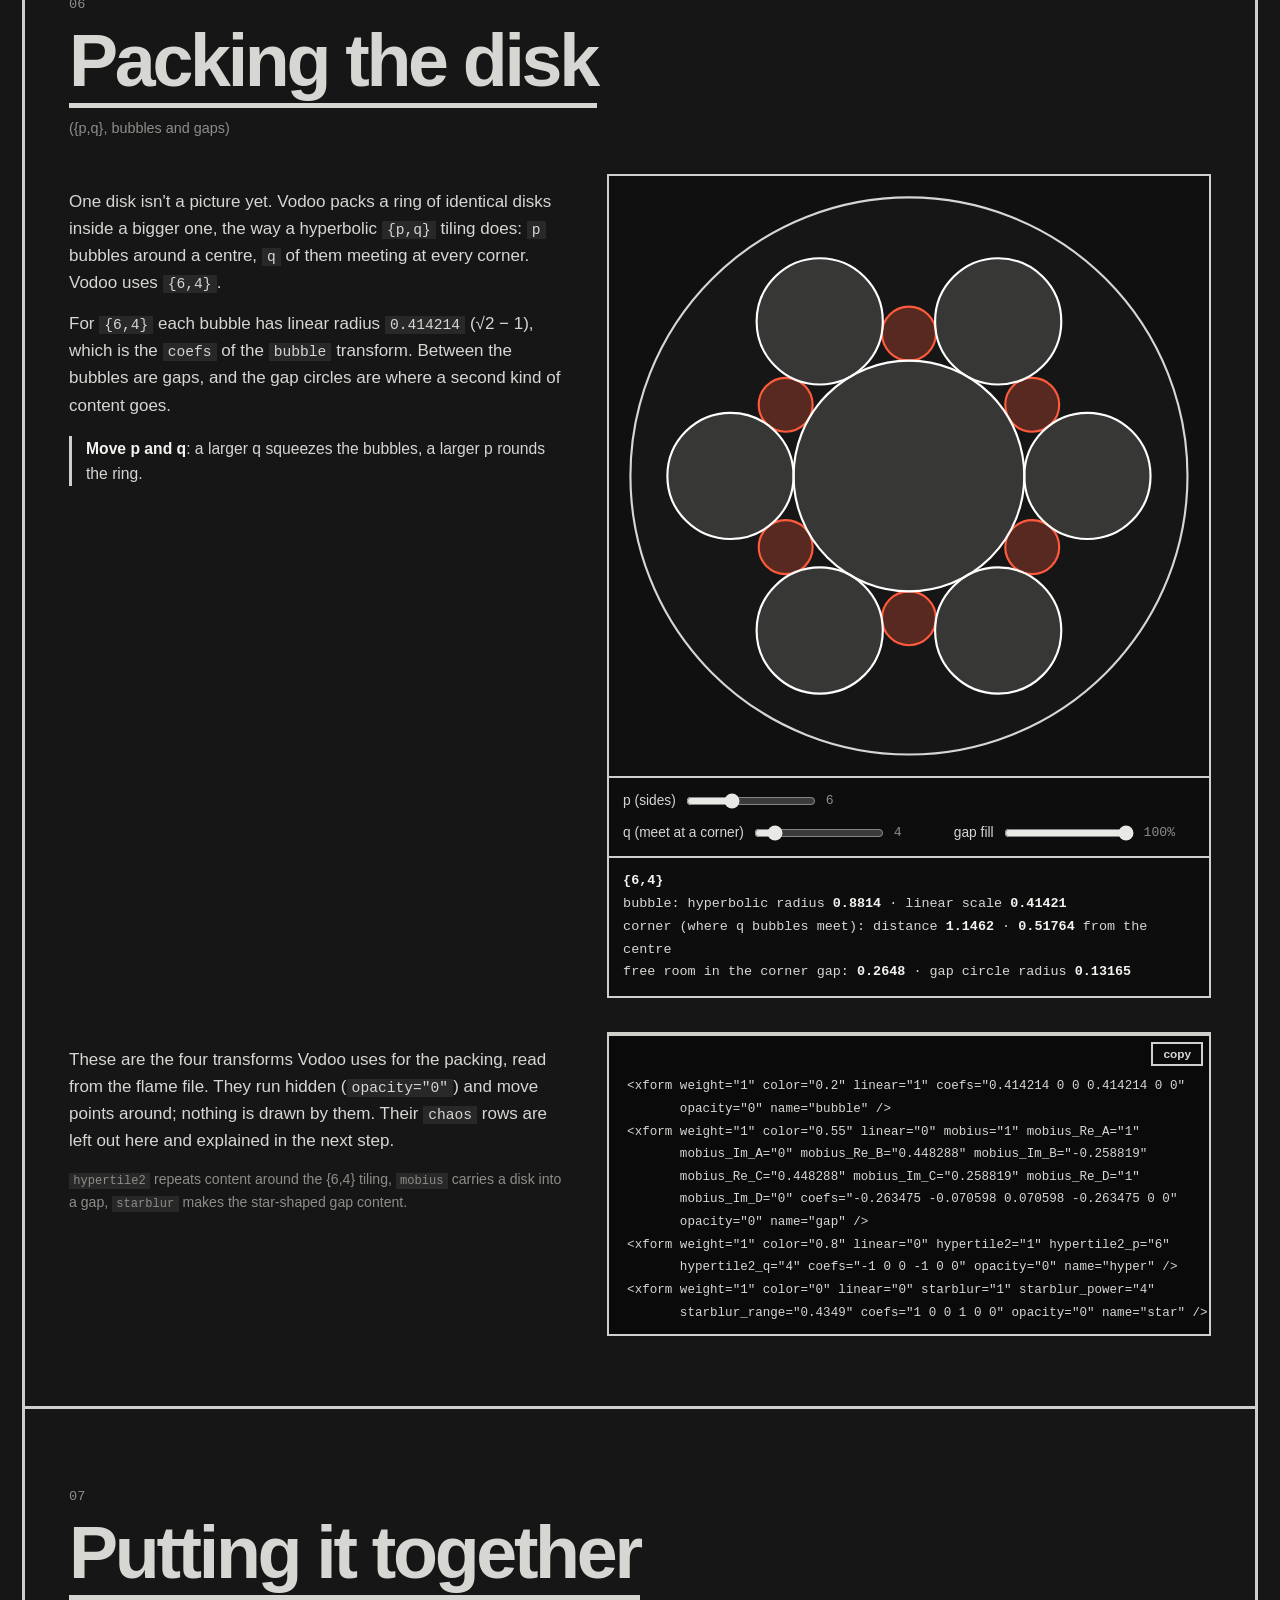
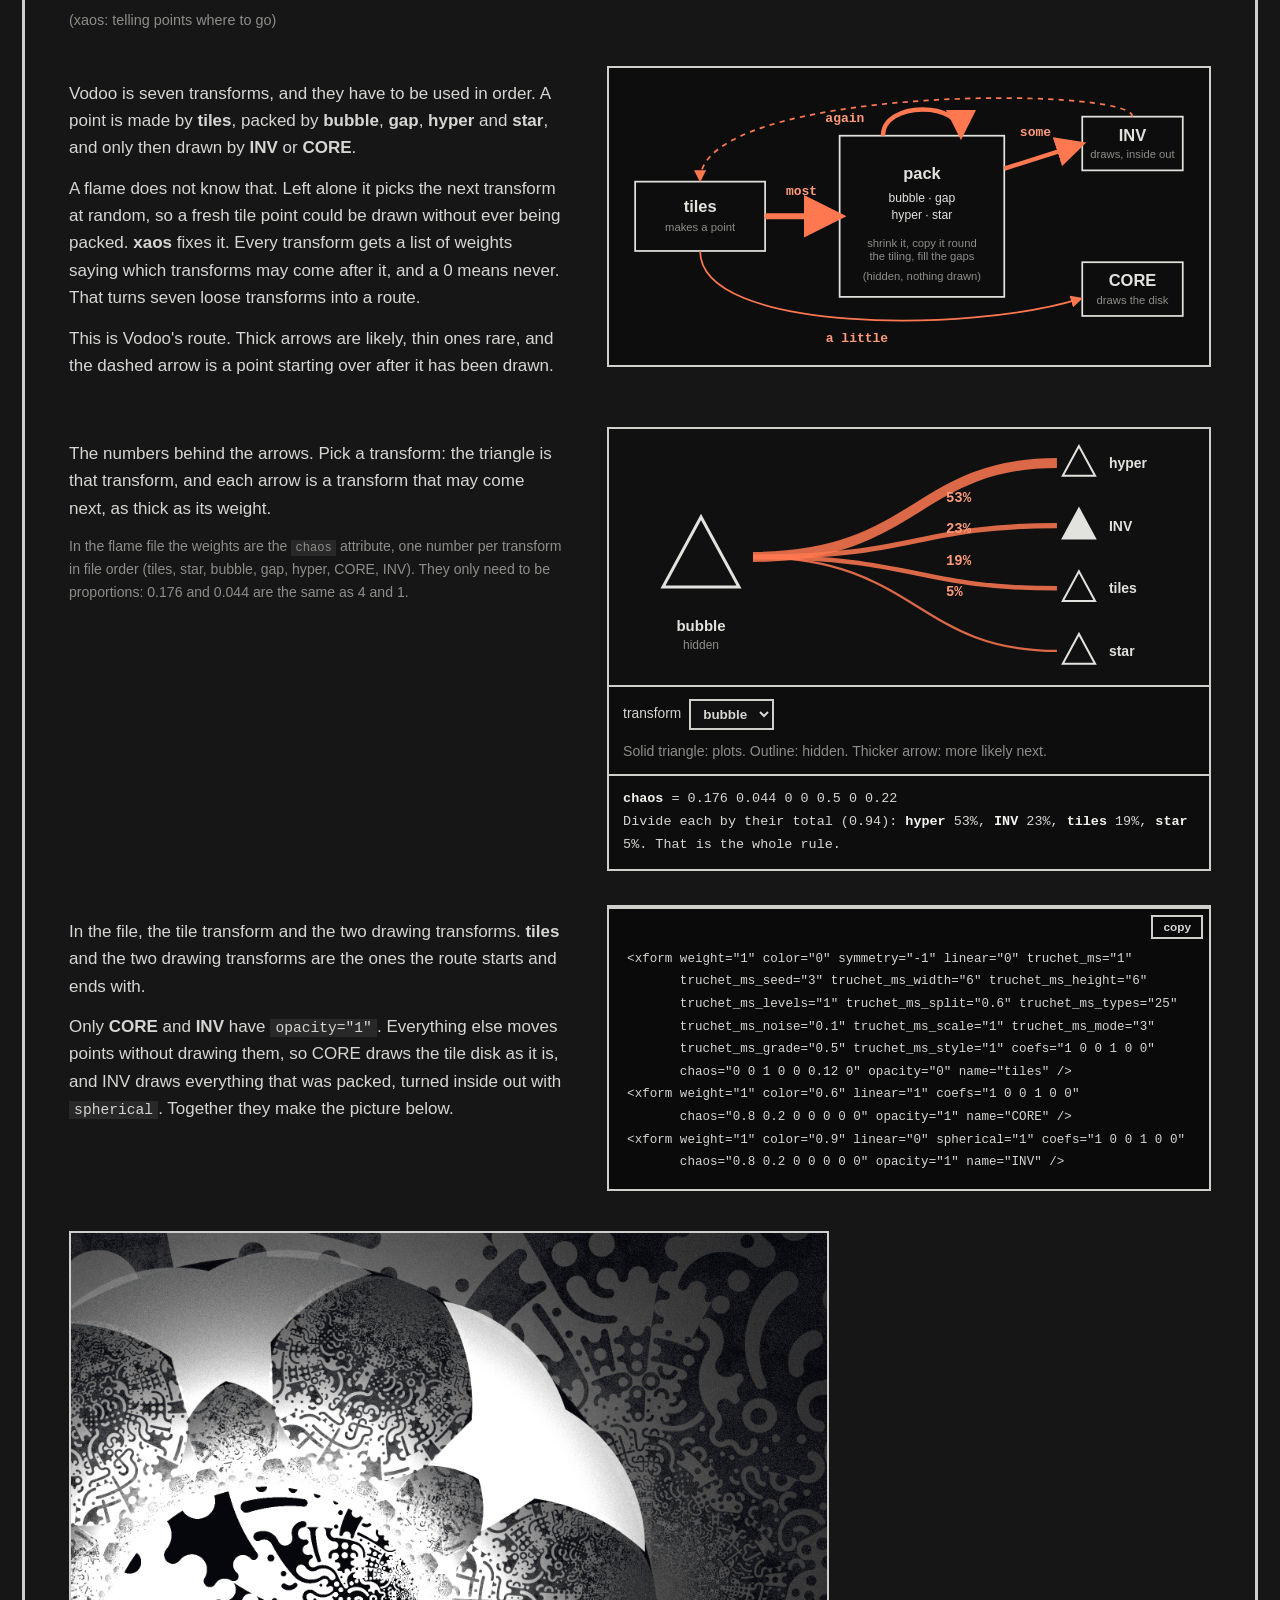
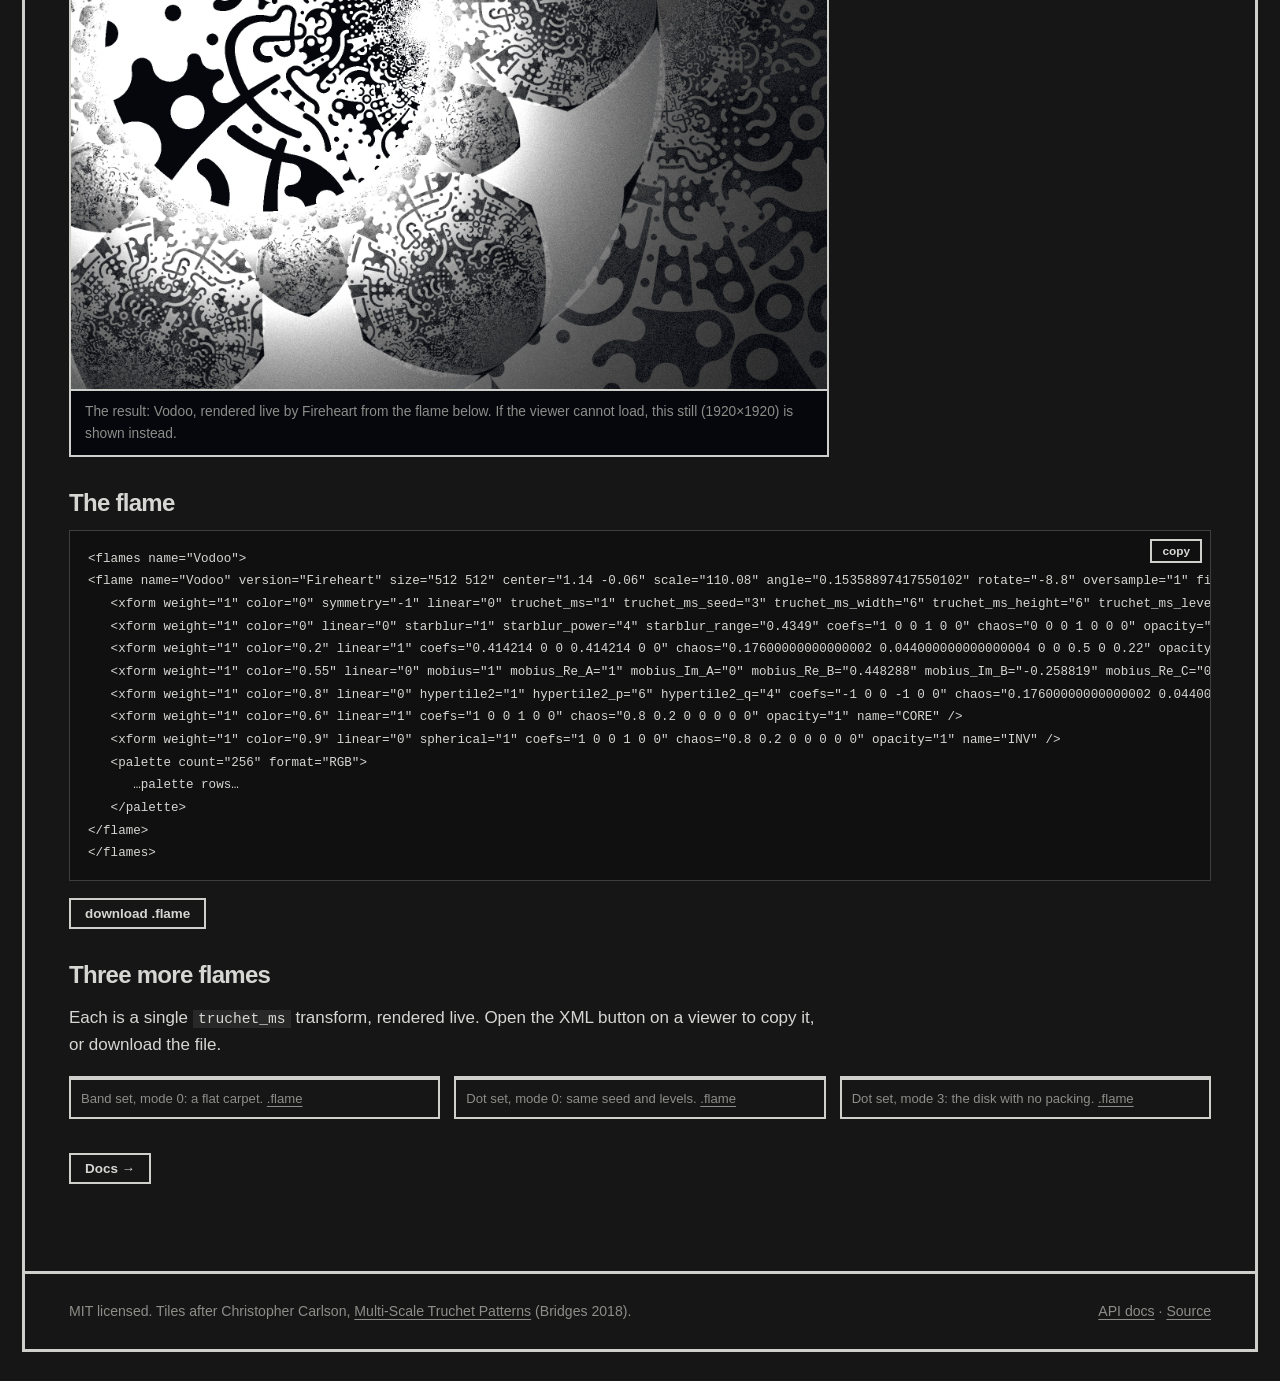
==== commit 9ae287c5: "docs: show the finished Vodoo render on the homepage The full 1920px render sits under the intro as " ====
--- a/docs/index.html
+++ b/docs/index.html
@@ -25,6 +25,11 @@
     <p style="margin-top:1.4rem">Truchet Mosaic draws multi-scale Truchet tiles inside a fractal flame. This page builds the Vodoo flame from the smallest piece up: one tile, how tiles join, how they split, then the hyperbolic disk. Every widget runs the plugin's own tiling code, so a seed here is the same seed in the flame.</p>
   </div>
 
+  <figure class="hero">
+    <img src="assets/vodoo-hd.jpg" alt="The finished Vodoo flame: a bright hyperbolic disk ringed by petals of fine tiles, fading into a dark field of larger tiles" width="1920" height="1920">
+    <figcaption>Vodoo, the finished render (1920&times;1920, rounded tiles). The rest of the page builds it up, and the viewer at the bottom renders it live.</figcaption>
+  </figure>
+
   <section class="sec" id="s1">
     <span class="num">01</span>
     <h2>Tiles</h2><p class="sub">the unit everything is built from</p>
@@ -189,7 +194,7 @@
       </div>
       <div data-widget="parts" data-names="tiles,CORE,INV" data-omit="" data-src="flames/vodoo.flame"></div>
     </div>
-    <figure class="result" data-widget="viewer" data-src="flames/vodoo.flame" data-size="512" data-quality="25" data-plugins="https://firehe.art/plugins/thirdparty.wasm"><img src="assets/vodoo.jpg" alt="The Vodoo flame: a bright hyperbolic disk ringed by petals of fine tiles, fading into a dark field of larger tiles" width="1400" height="1400" loading="lazy"><figcaption>The result: Vodoo, rendered live by Fireheart from the flame below. If the viewer cannot load, this still (1920&times;1920) is shown instead.</figcaption></figure>
+    <figure class="result" data-widget="viewer" data-src="flames/vodoo.flame" data-size="512" data-quality="25" data-plugins="https://firehe.art/plugins/thirdparty.wasm"><img src="assets/vodoo-hd.jpg" alt="The Vodoo flame: a bright hyperbolic disk ringed by petals of fine tiles, fading into a dark field of larger tiles" width="1920" height="1920" loading="lazy"><figcaption>The result: Vodoo, rendered live by Fireheart from the flame below. If the viewer cannot load, this still (1920&times;1920) is shown instead.</figcaption></figure>
     <h3>The flame</h3>
     <div data-widget="flame" data-src="flames/vodoo.flame"></div>
     <h3>Three more flames</h3>
--- a/docs/assets/site.css
+++ b/docs/assets/site.css
@@ -110,6 +110,10 @@
 #s1 .w .cv:first-child{max-width:420px;margin:0 auto}
 
 .intro{padding:34px 44px 56px}
+.hero{display:block;margin:8px 44px 0;border:2px solid var(--line);background:#05070c;max-width:920px}
+.hero img{display:block;width:100%;height:auto}
+.hero figcaption{padding:10px 14px;border-top:2px solid var(--line);font-size:.86rem;color:var(--dim)}
+@media(max-width:900px){.hero{margin:8px 20px 0}}
 .intro .huge{margin-top:6px}
 .intro p{font-size:1.12rem;max-width:40em}
 @media(max-width:900px){.intro{padding:24px 20px 40px}}
@@ -180,4 +184,5 @@
 @media(max-width:820px){.doc{padding:10px 18px 60px}.param{grid-template-columns:minmax(0,1fr)}.contents ol ol{columns:1}.contents{display:block}}
 
 fireheart-viewer{display:block;max-width:100%;margin:0 auto}
+
 .ex{display:grid;grid-template-columns:repeat(auto-fit,minmax(min(100%,230px),1fr));gap:14px;margin-top:18px}.ex figure{margin:0;border:2px solid var(--line);min-width:0}.ex figcaption{padding:8px 10px;font-size:.82rem;color:var(--dim);border-top:2px solid var(--line)}
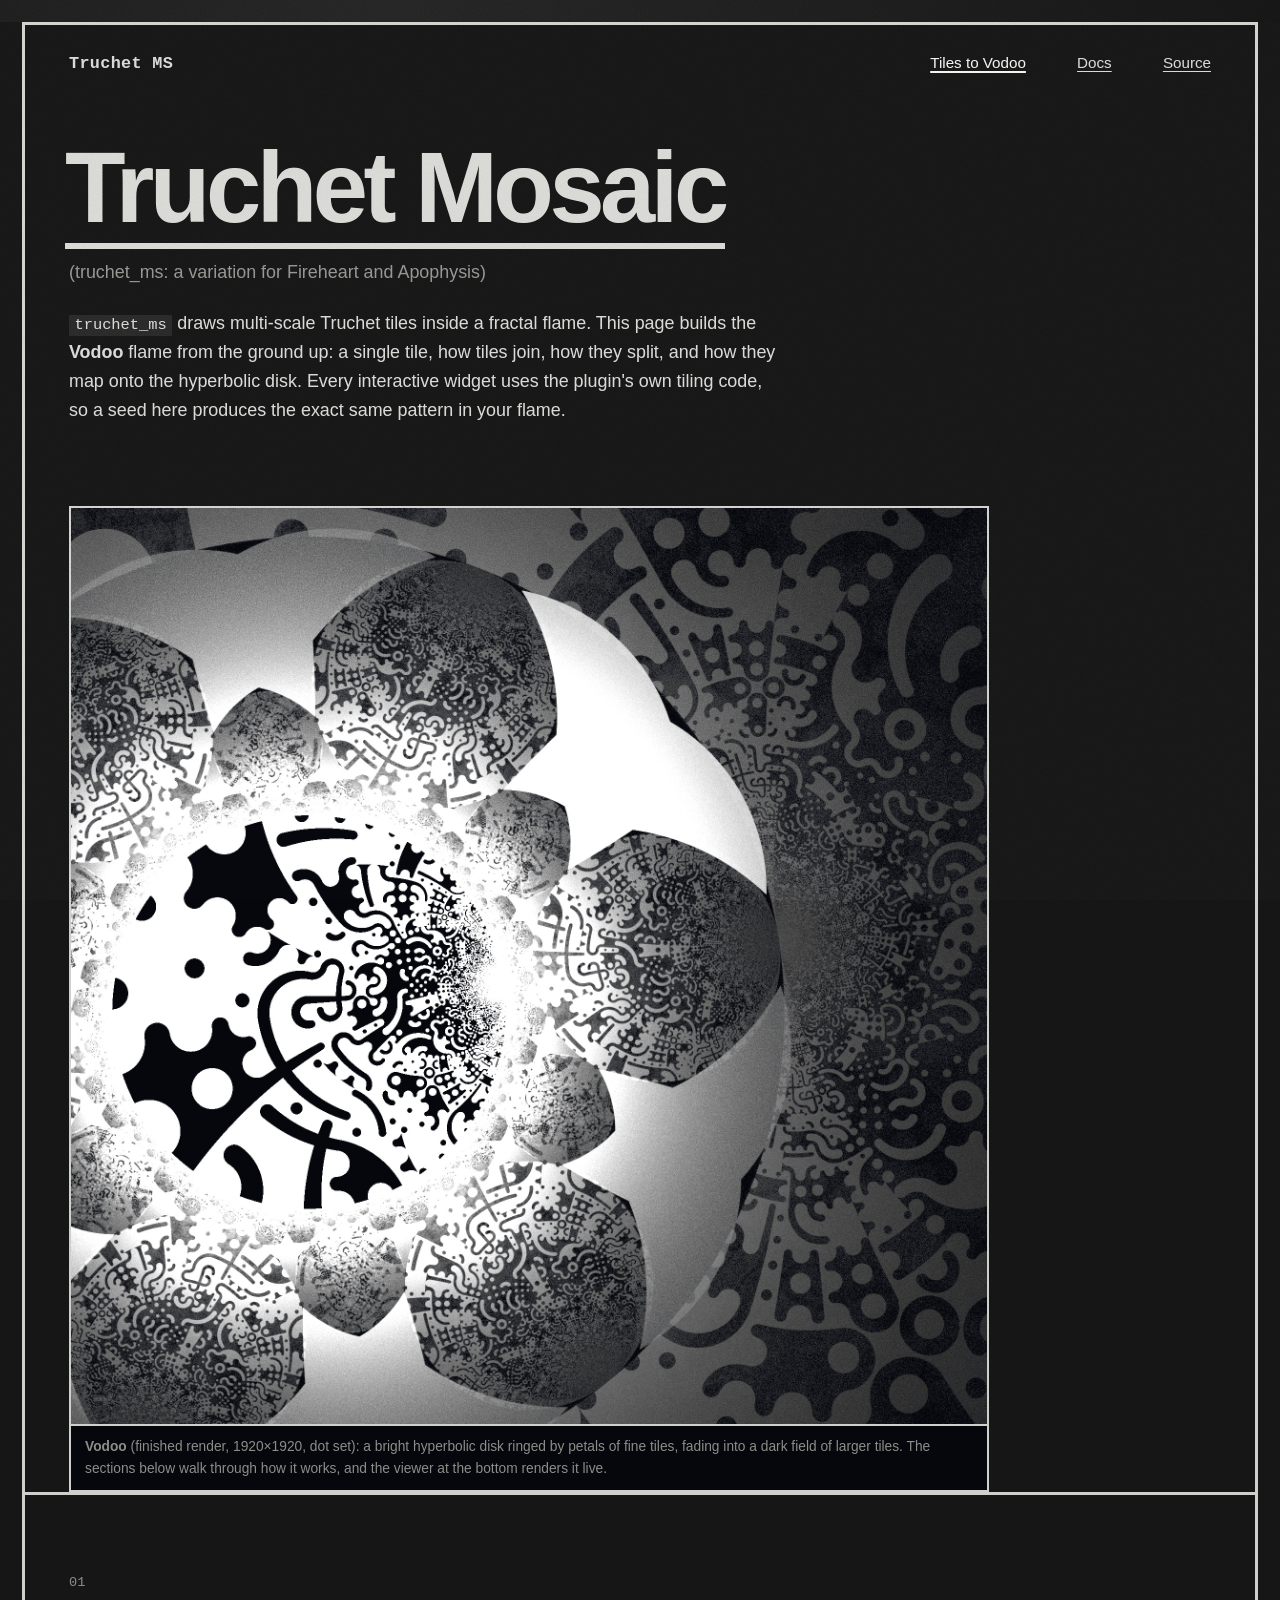
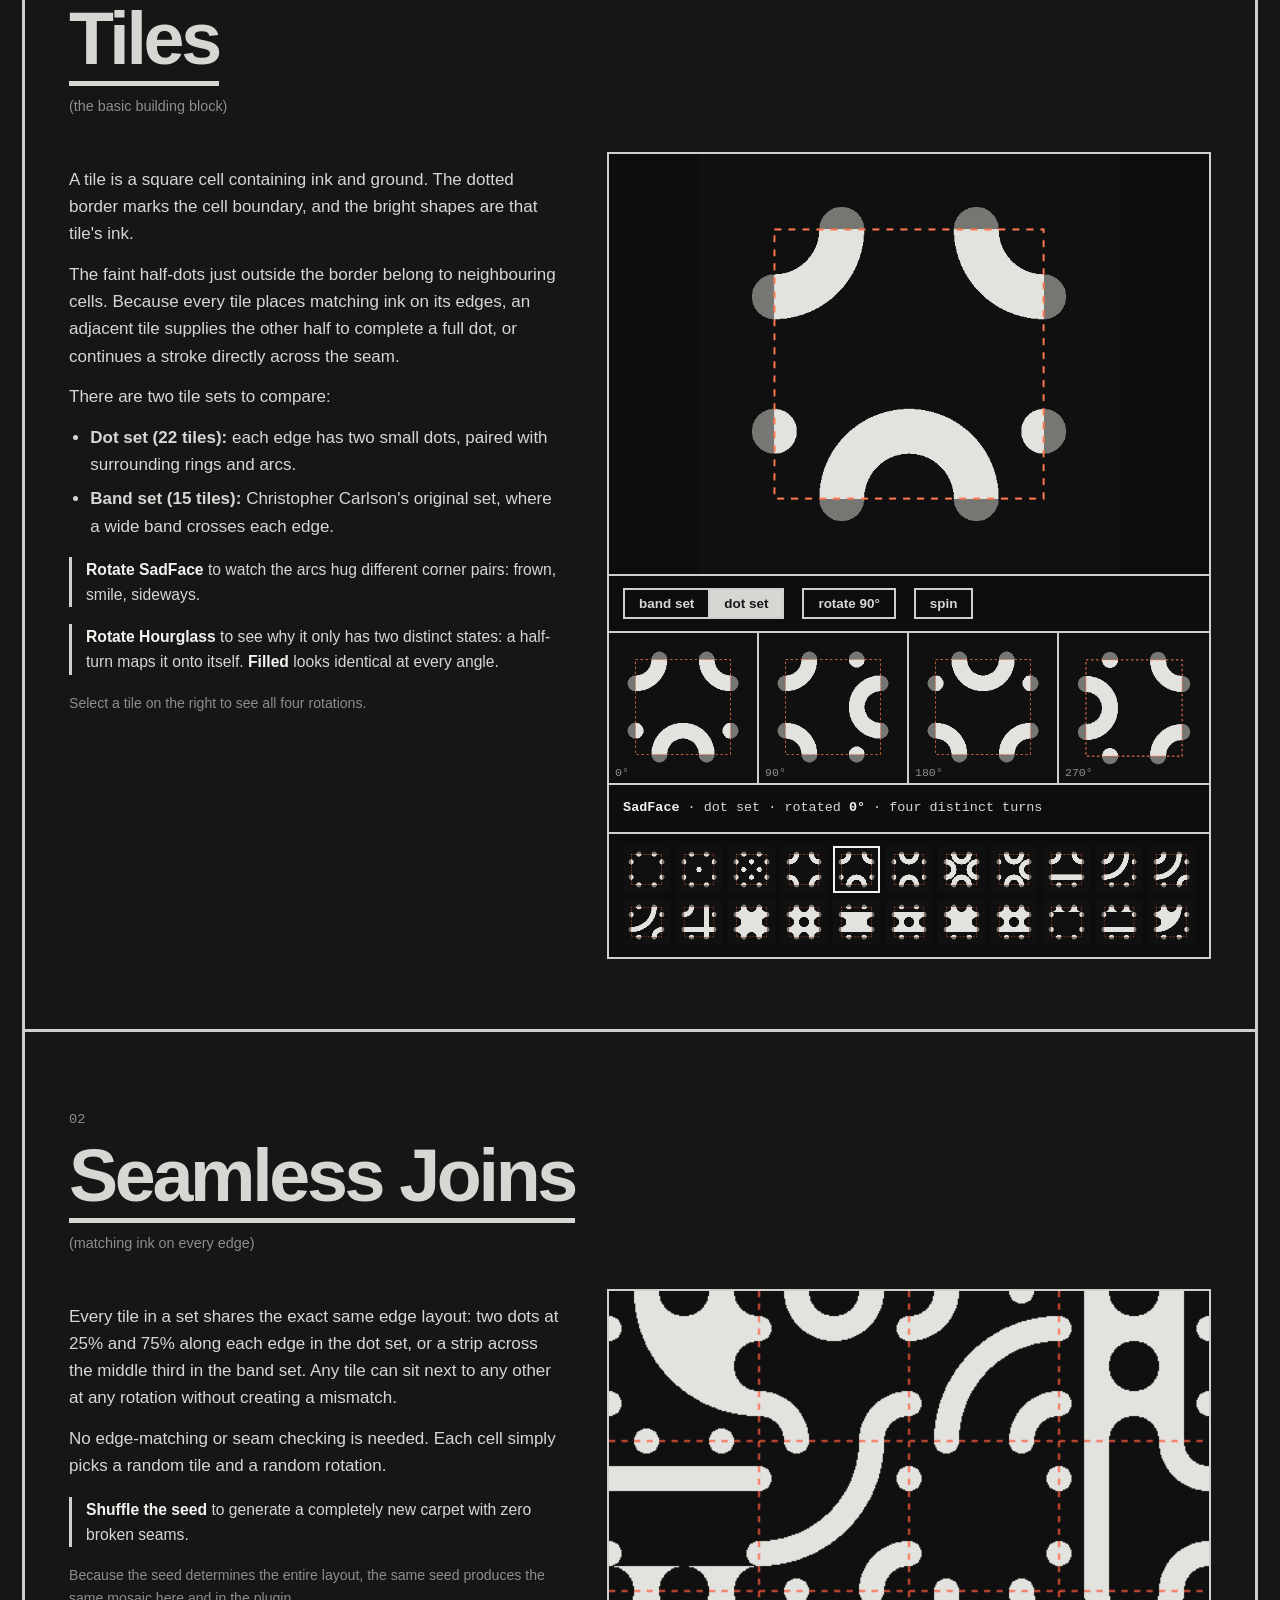
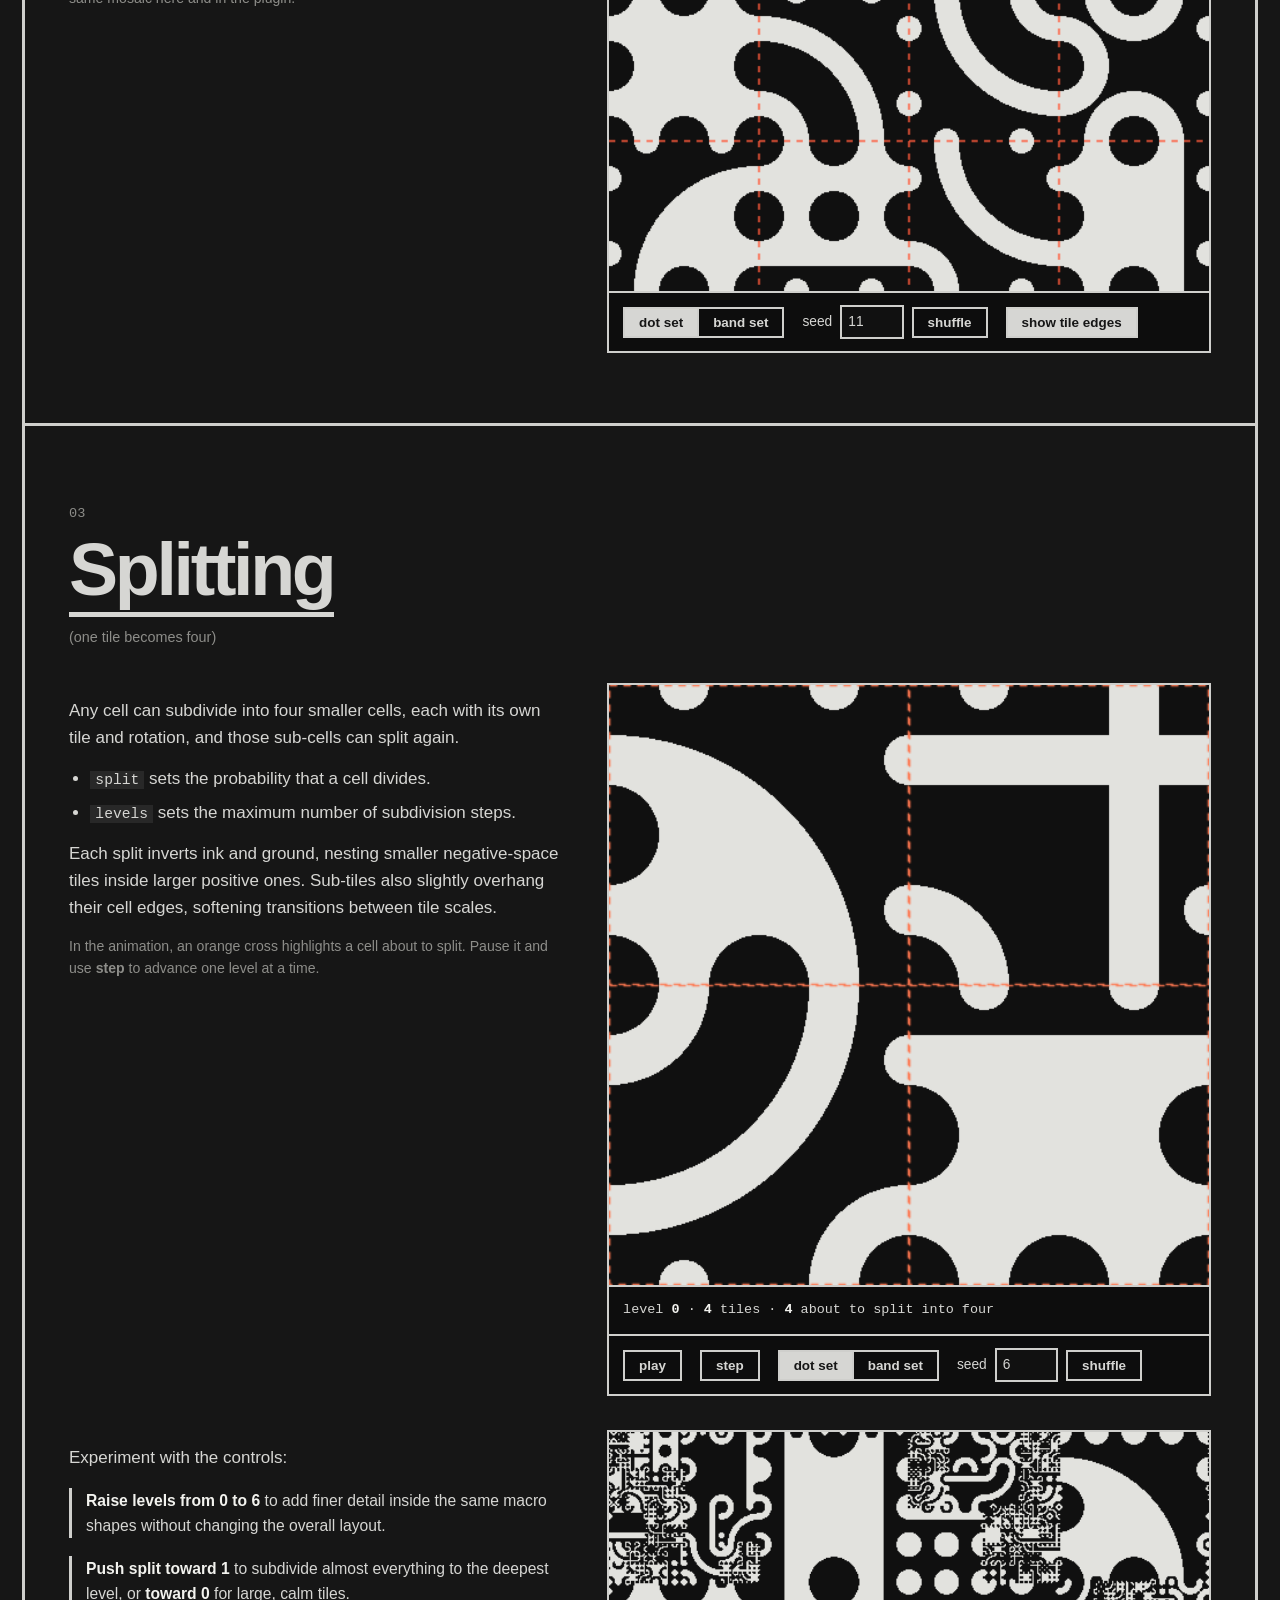
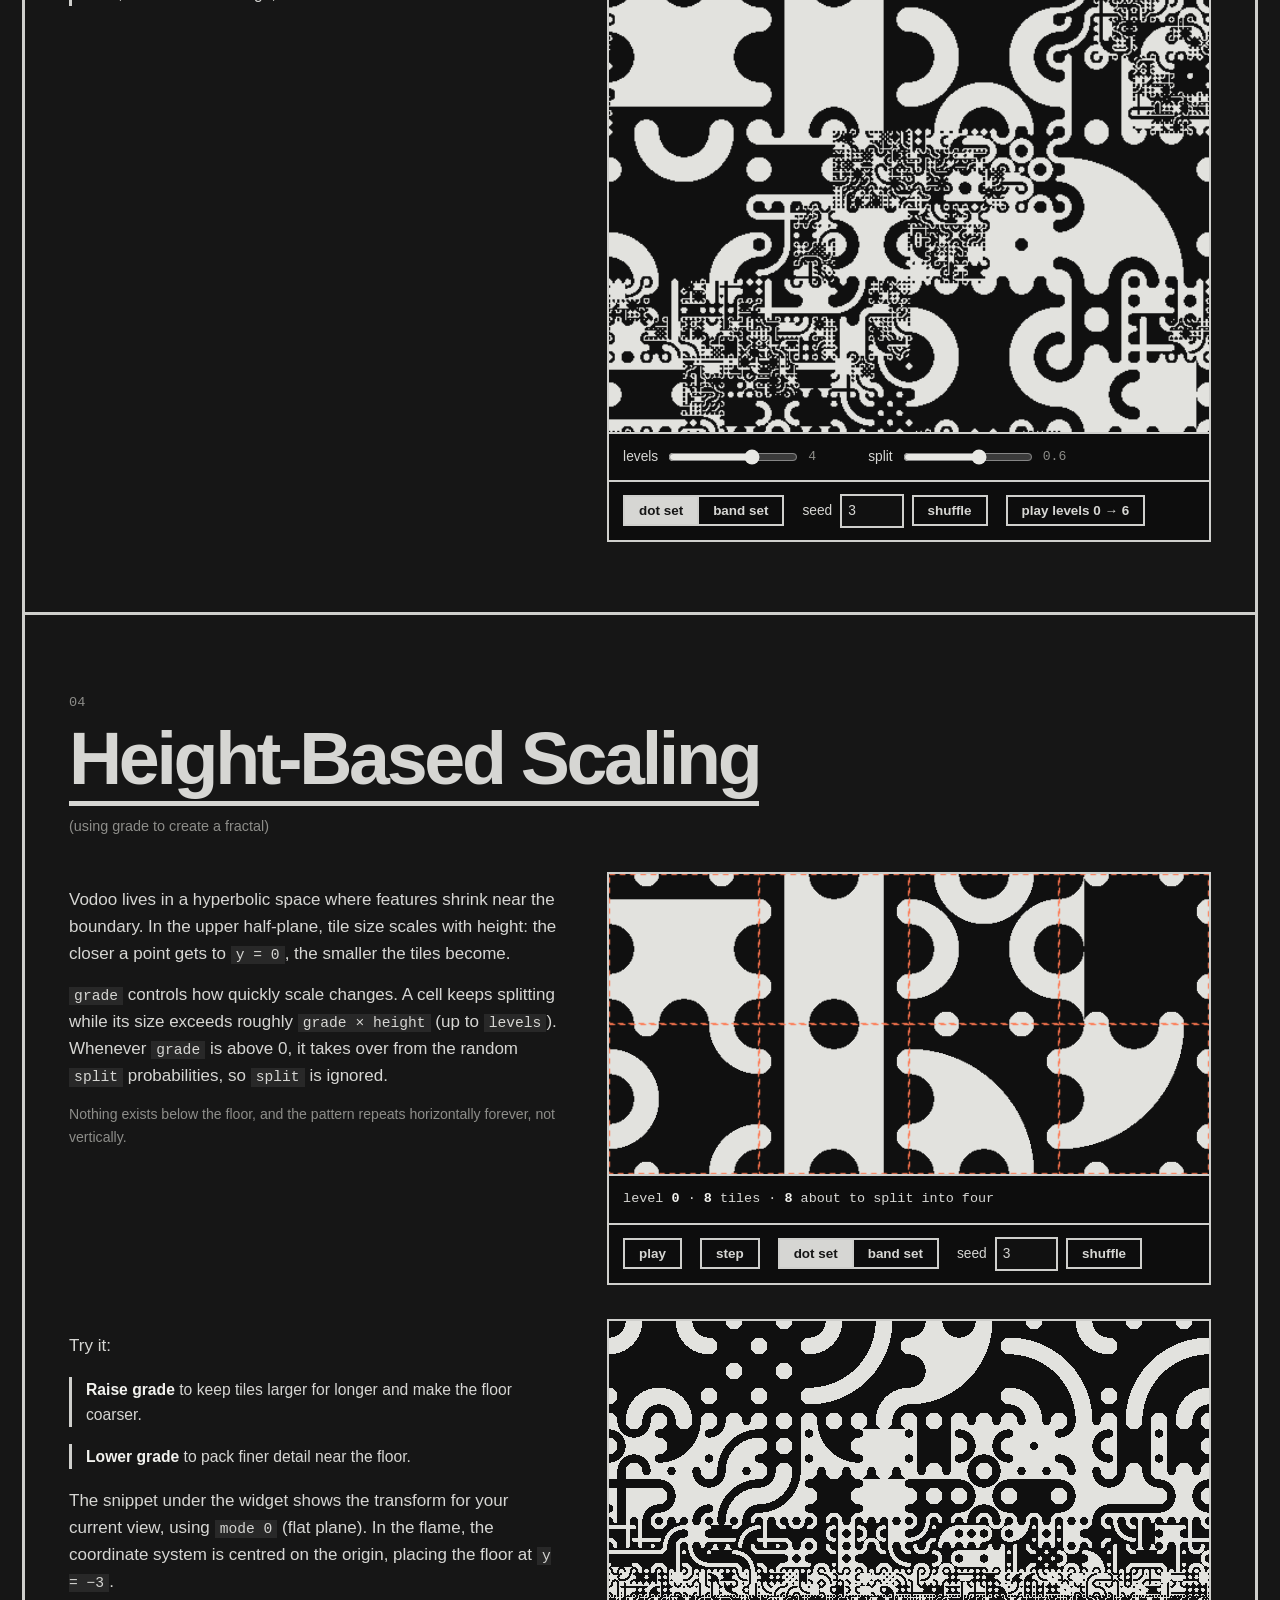
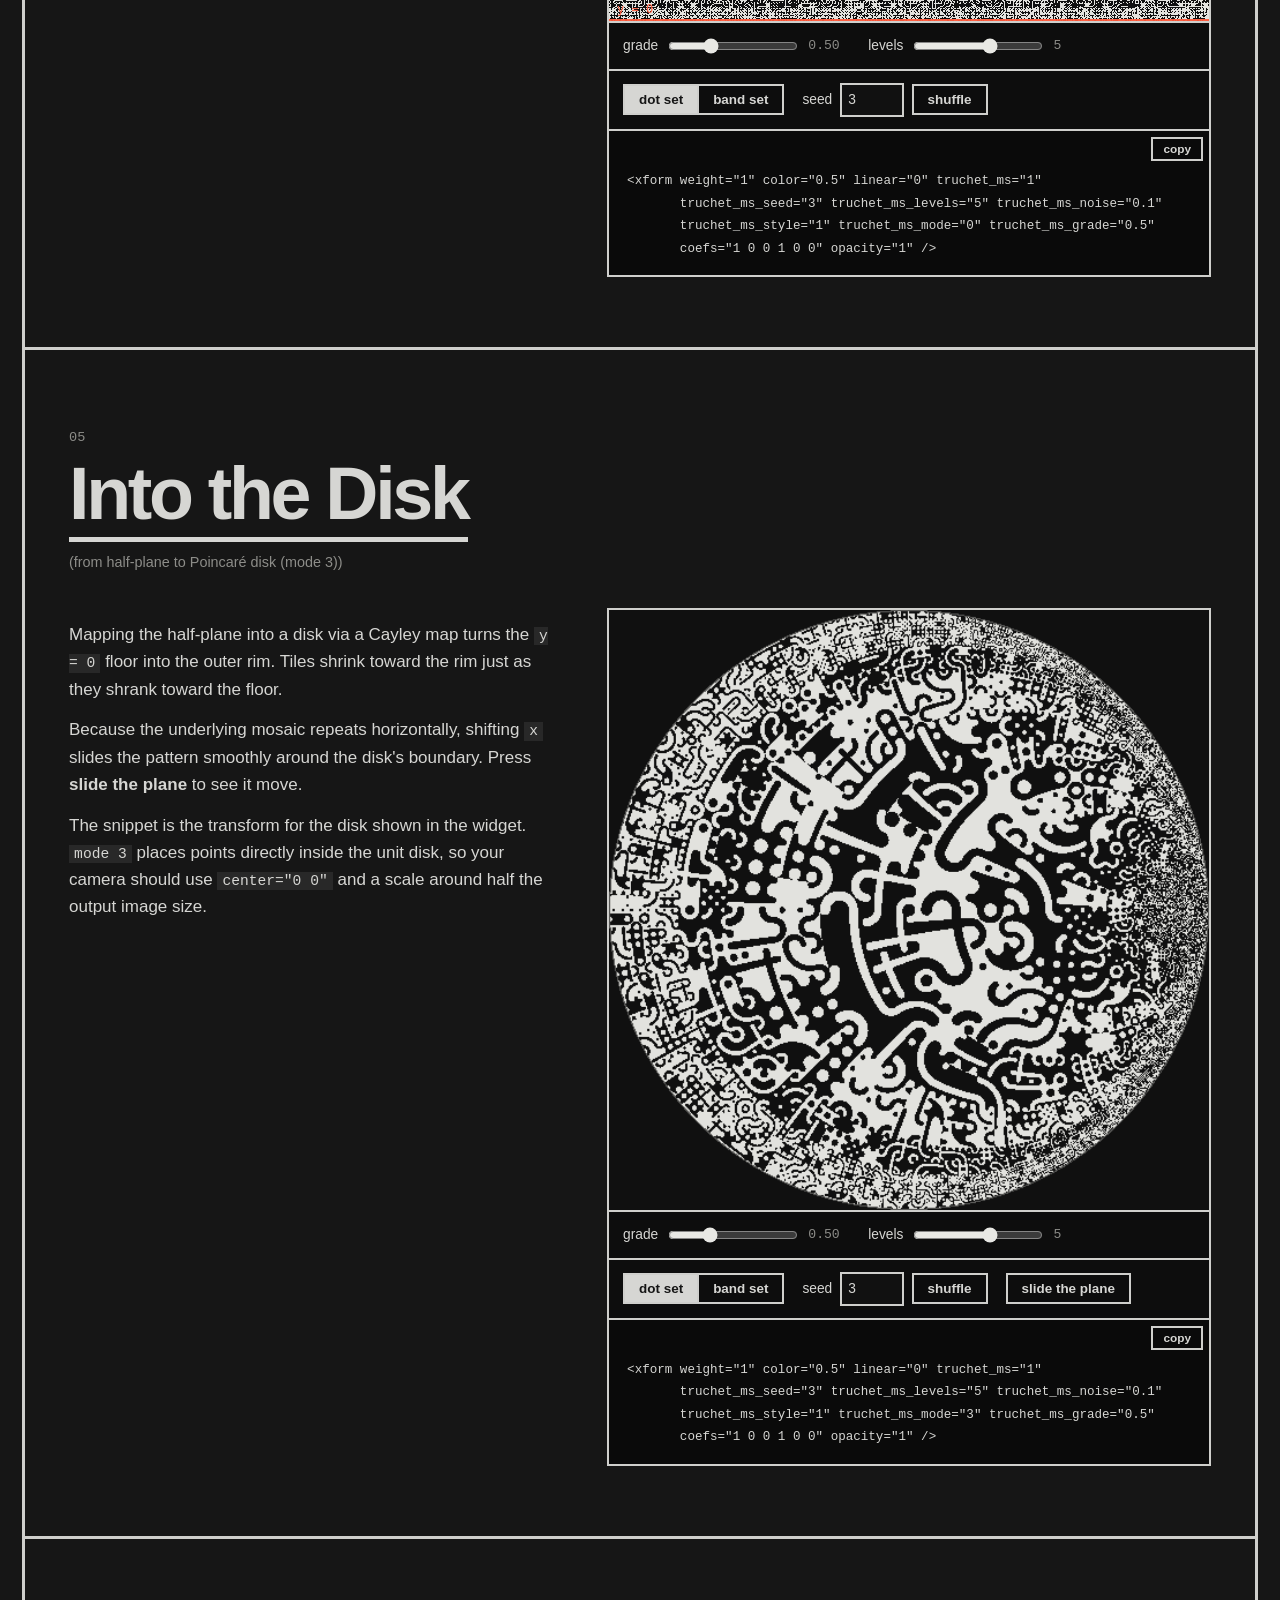
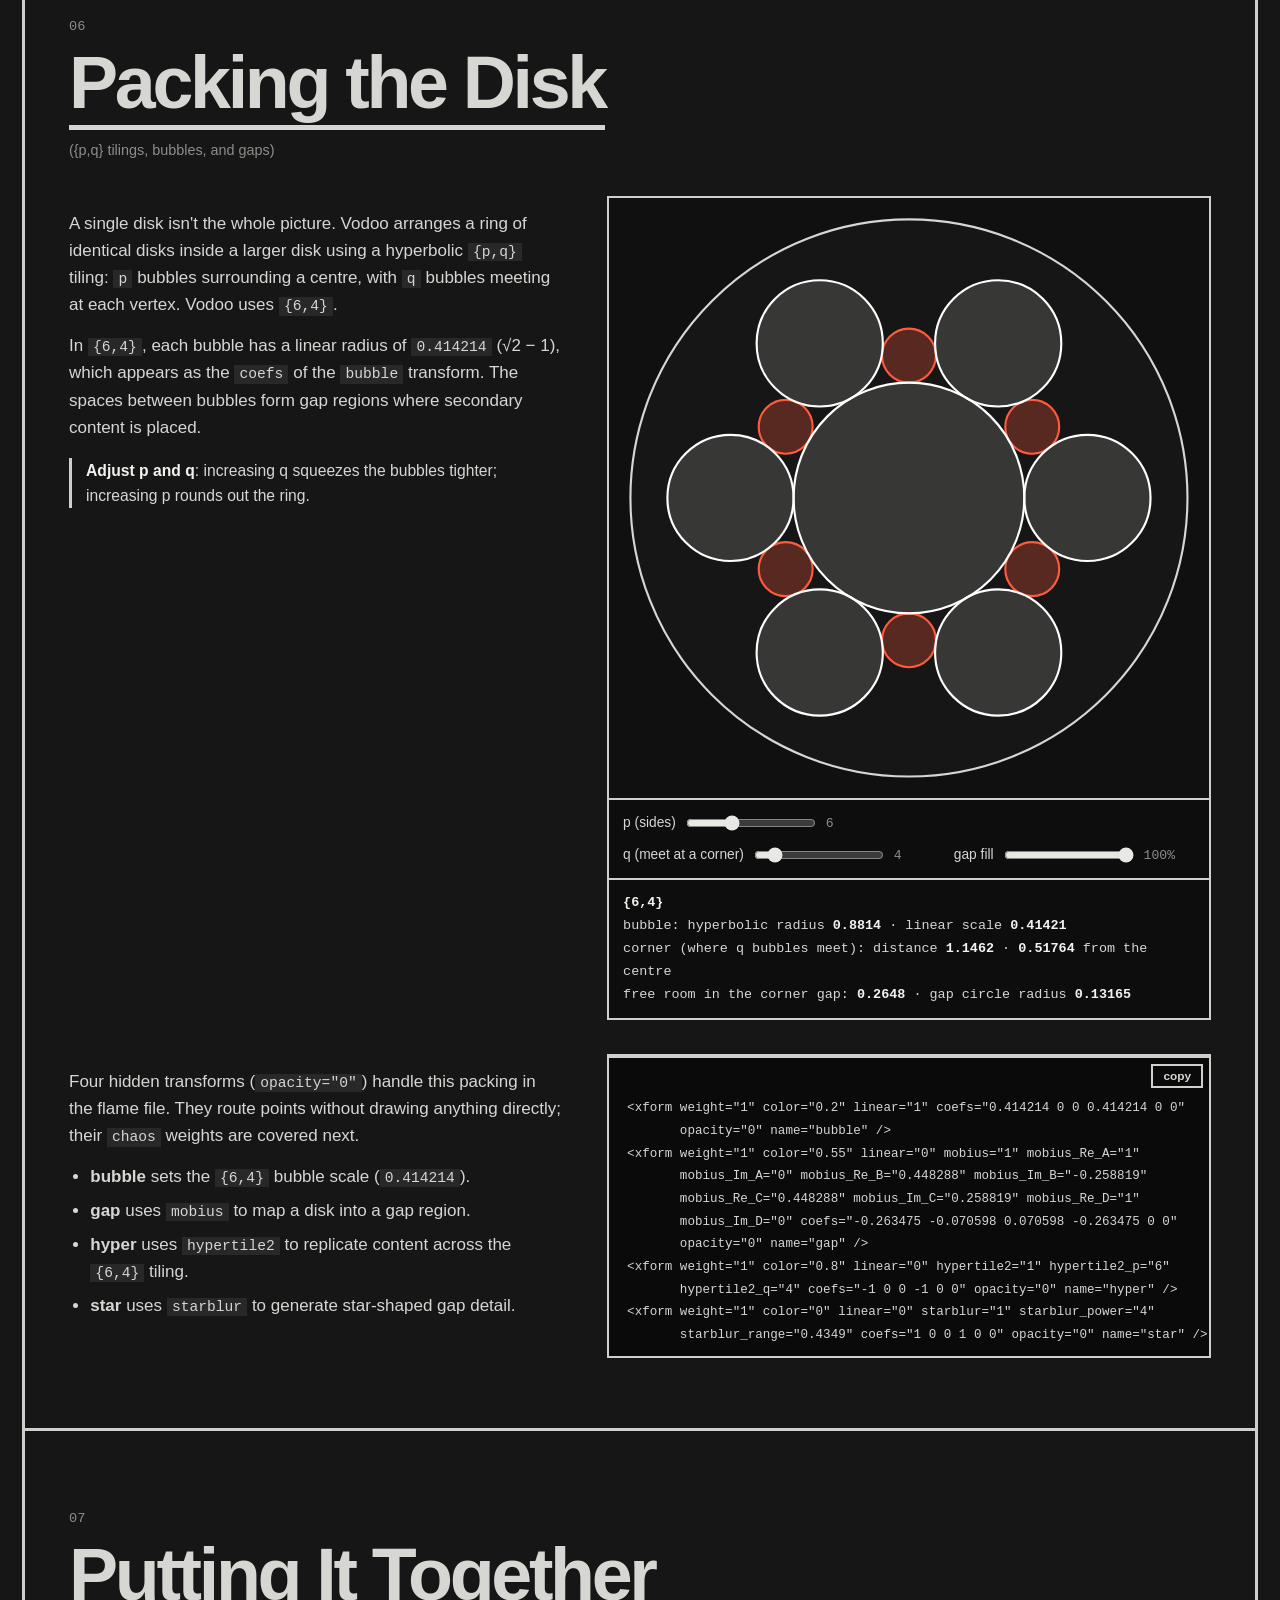
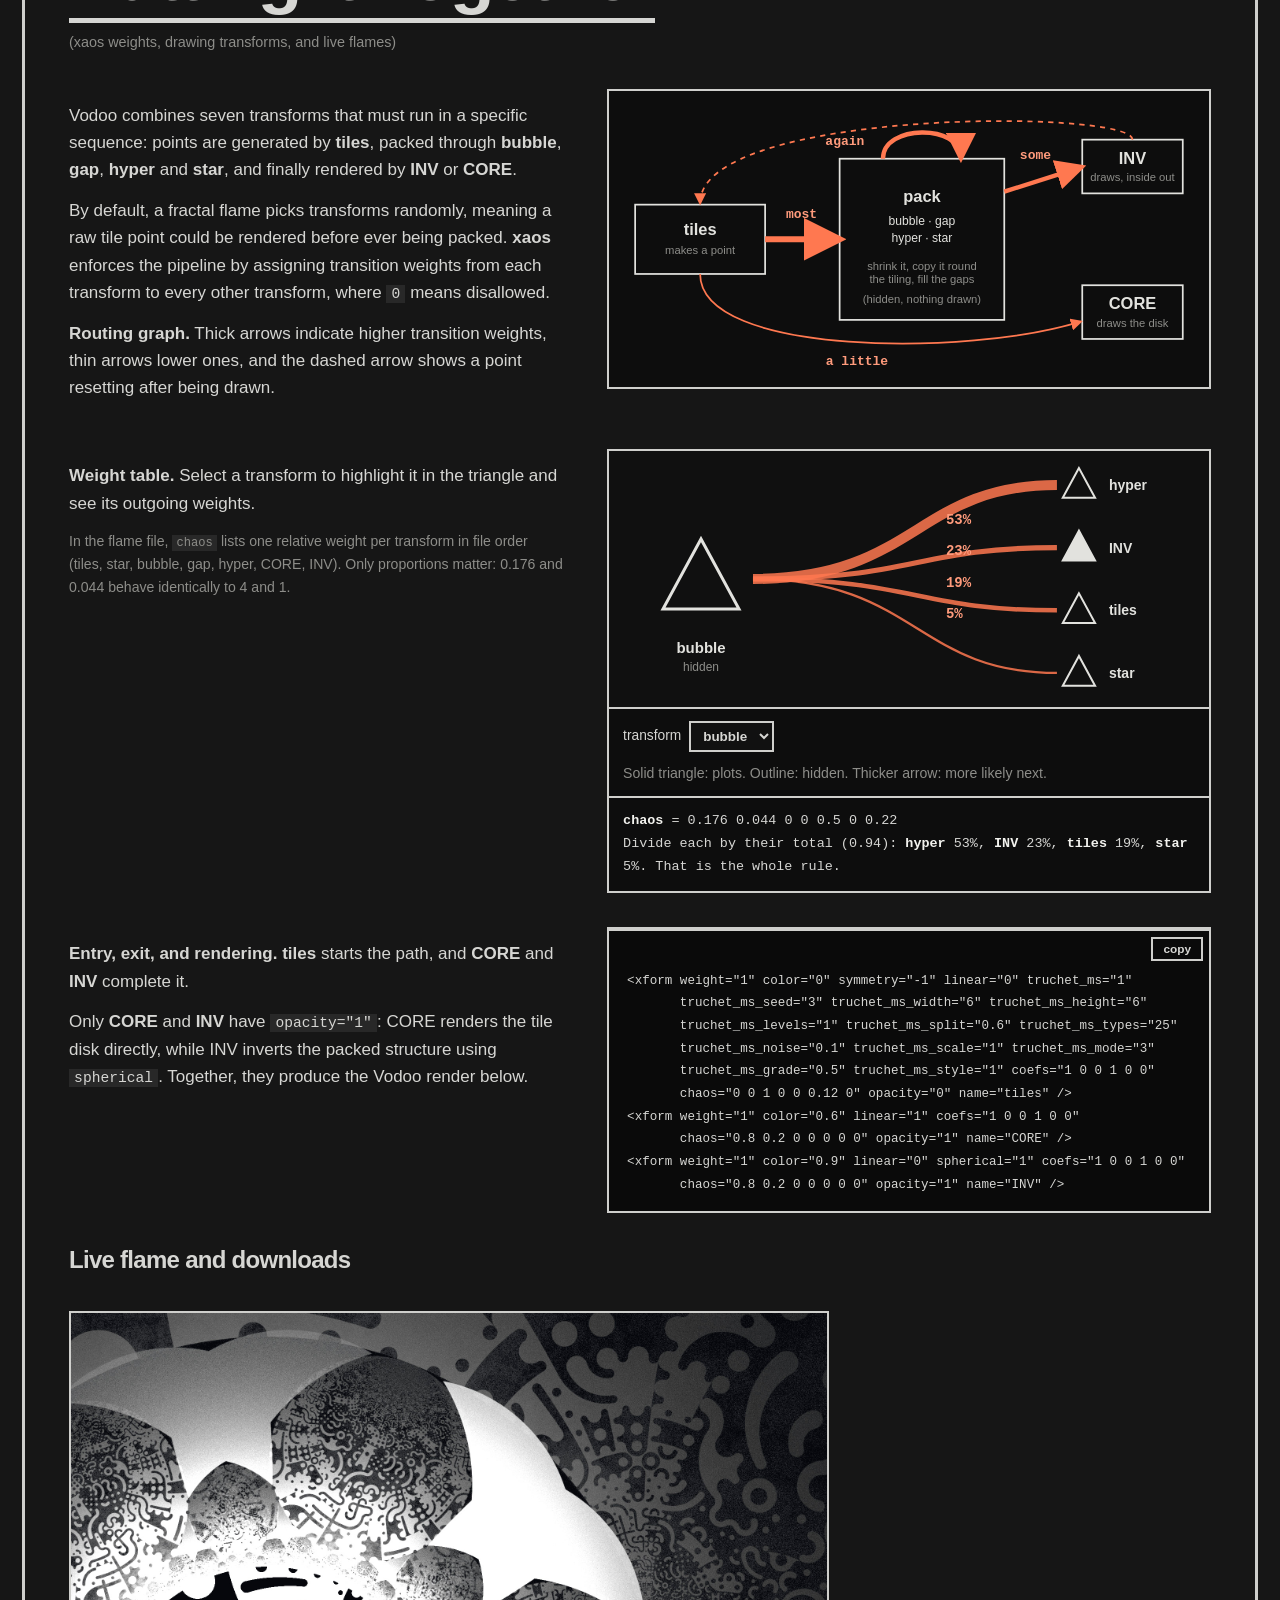
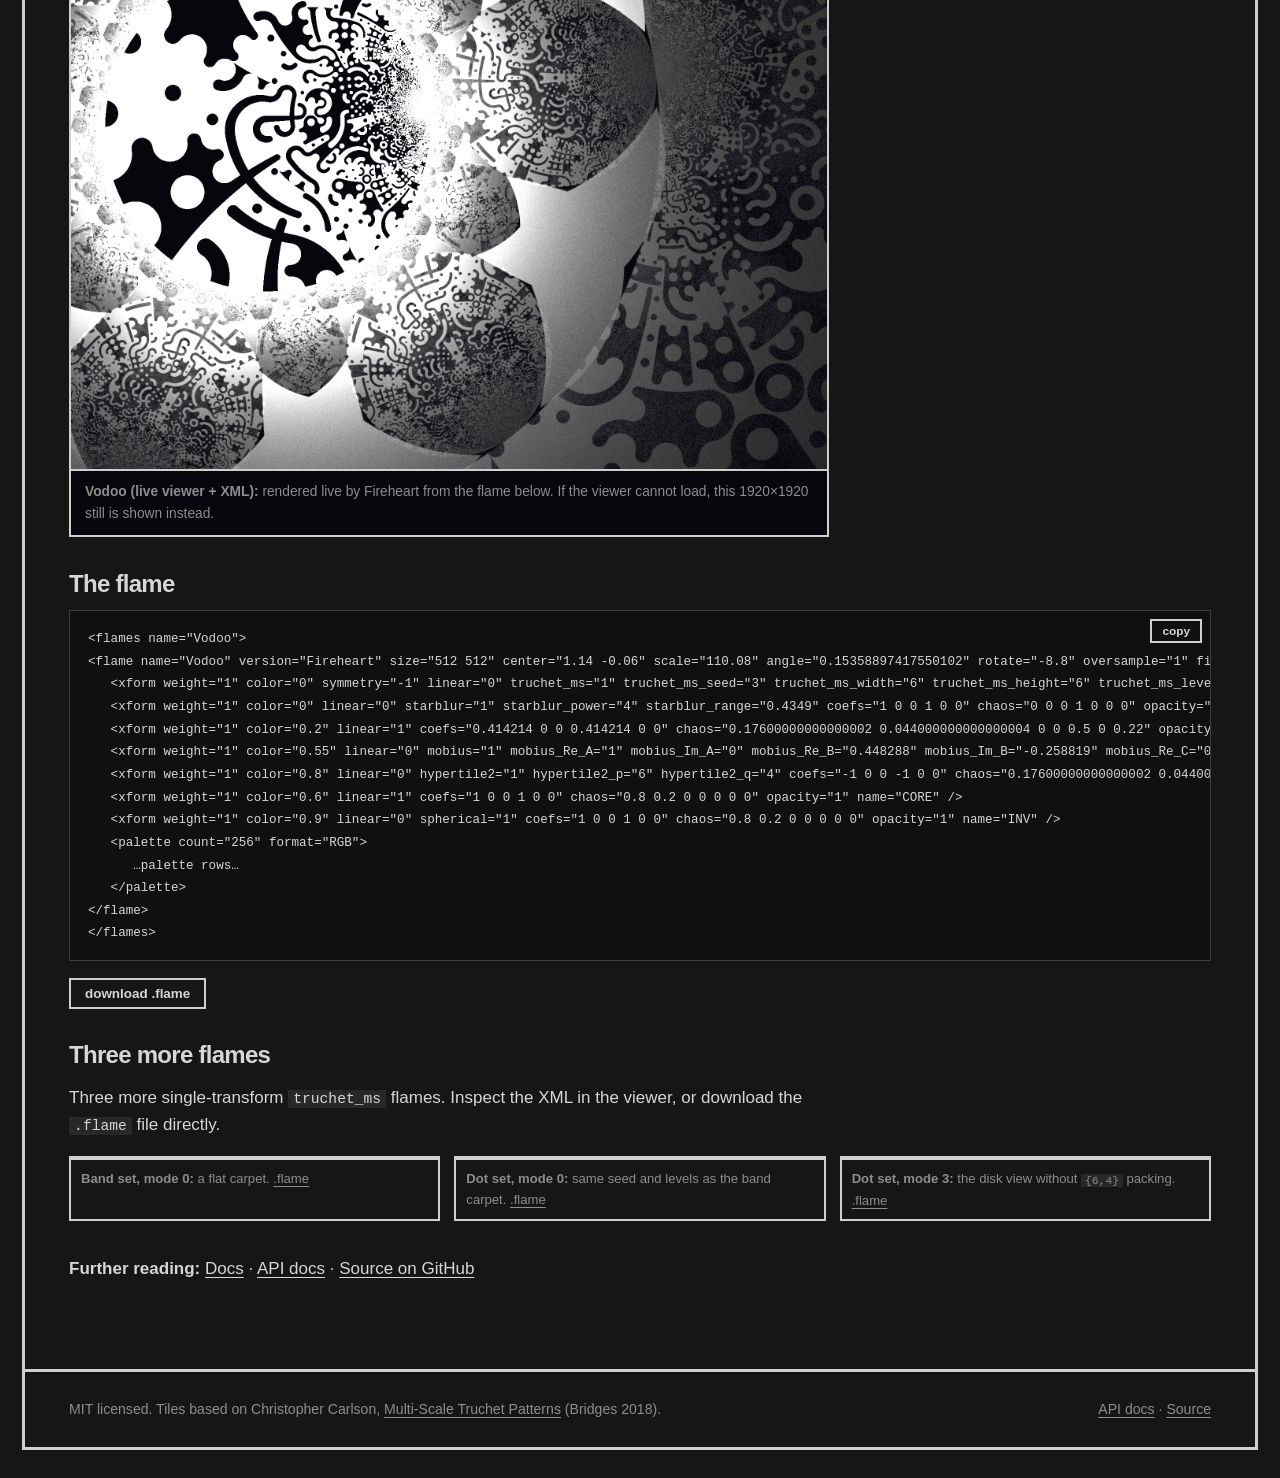
==== commit 2247e8c1: "docs: rewrite the homepage copy Tighter wording for every section, bullet lists for the tile sets, s" ====
--- a/docs/index.html
+++ b/docs/index.html
@@ -21,26 +21,27 @@
 
   <div class="intro">
     <h1 class="huge">Truchet Mosaic</h1>
-    <p class="sub">truchet_ms, a variation for Fireheart and Apophysis</p>
-    <p style="margin-top:1.4rem">Truchet Mosaic draws multi-scale Truchet tiles inside a fractal flame. This page builds the Vodoo flame from the smallest piece up: one tile, how tiles join, how they split, then the hyperbolic disk. Every widget runs the plugin's own tiling code, so a seed here is the same seed in the flame.</p>
+    <p class="sub">truchet_ms: a variation for Fireheart and Apophysis</p>
+    <p style="margin-top:1.4rem"><code>truchet_ms</code> draws multi-scale Truchet tiles inside a fractal flame. This page builds the <b>Vodoo</b> flame from the ground up: a single tile, how tiles join, how they split, and how they map onto the hyperbolic disk. Every interactive widget uses the plugin's own tiling code, so a seed here produces the exact same pattern in your flame.</p>
   </div>
 
   <figure class="hero">
     <img src="assets/vodoo-hd.jpg" alt="The finished Vodoo flame: a bright hyperbolic disk ringed by petals of fine tiles, fading into a dark field of larger tiles" width="1920" height="1920">
-    <figcaption>Vodoo, the finished render (1920&times;1920, rounded tiles). The rest of the page builds it up, and the viewer at the bottom renders it live.</figcaption>
+    <figcaption><b>Vodoo</b> (finished render, 1920&times;1920, dot set): a bright hyperbolic disk ringed by petals of fine tiles, fading into a dark field of larger tiles. The sections below walk through how it works, and the viewer at the bottom renders it live.</figcaption>
   </figure>
 
   <section class="sec" id="s1">
     <span class="num">01</span>
-    <h2>Tiles</h2><p class="sub">the unit everything is built from</p>
-    <div class="two">
-      <div class="say">
-        <p>A tile is a square cell with ink and ground drawn in it. The dotted line is the cell, and the bright shapes are the tile's own ink.</p>
-        <p>The dim half-dots just outside the line are not part of this tile. Every tile carries the same dots on its edges, so a neighbour always supplies its own half on the other side and the pair makes a full dot. Where the neighbour has a stroke running into the same edge, the stroke simply continues instead.</p>
-        <p>There are two sets. The <b>dot set</b> has 22 tiles: every edge carries two small dots, and the strokes are rings and arcs around them. The <b>band set</b> is Carlson's original fifteen, where a wide strip of ink crosses each edge. Switch between them to compare.</p>
-        <div class="when"><b>Rotate SadFace</b> and the two arcs hug a different pair of corners: frown, smile, sideways.</div>
-        <div class="when"><b>Rotate Hourglass</b> and it only has two looks, because a half turn lands on itself. <b>Filled</b> looks the same any way up.</div>
-        <p class="note">Pick a tile on the right. The strip shows all four turns.</p>
+    <h2>Tiles</h2><p class="sub">the basic building block</p>
+    <div class="two">
+      <div class="say">
+        <p>A tile is a square cell containing ink and ground. The dotted border marks the cell boundary, and the bright shapes are that tile's ink.</p>
+        <p>The faint half-dots just outside the border belong to neighbouring cells. Because every tile places matching ink on its edges, an adjacent tile supplies the other half to complete a full dot, or continues a stroke directly across the seam.</p>
+        <p>There are two tile sets to compare:</p>
+        <ul><li><b>Dot set (22 tiles):</b> each edge has two small dots, paired with surrounding rings and arcs.</li><li><b>Band set (15 tiles):</b> Christopher Carlson's original set, where a wide band crosses each edge.</li></ul>
+        <div class="when"><b>Rotate SadFace</b> to watch the arcs hug different corner pairs: frown, smile, sideways.</div>
+        <div class="when"><b>Rotate Hourglass</b> to see why it only has two distinct states: a half-turn maps it onto itself. <b>Filled</b> looks identical at every angle.</div>
+        <p class="note">Select a tile on the right to see all four rotations.</p>
       </div>
       <div data-widget="tile"></div>
     </div>
@@ -48,13 +49,13 @@
 
   <section class="sec" id="s2">
     <span class="num">02</span>
-    <h2>They always join</h2><p class="sub">same ink on every edge</p>
-    <div class="two">
-      <div class="say">
-        <p>Every tile in a set carries the same ink on each edge: in the dot set, two dots at a quarter and three quarters of the way along; in the band set, a strip across the middle third. So any tile can sit next to any other, turned any way, and the ink on the shared edge lines up.</p>
-        <p>Nothing has to be matched or checked. The mosaic picks a random tile and a random turn for every cell.</p>
-        <div class="when"><b>Shuffle the seed</b> and you get a different carpet, never a broken seam.</div>
-        <p class="note">The seed is the whole layout. Same seed, same mosaic, in the plugin and here.</p>
+    <h2>Seamless Joins</h2><p class="sub">matching ink on every edge</p>
+    <div class="two">
+      <div class="say">
+        <p>Every tile in a set shares the exact same edge layout: two dots at 25% and 75% along each edge in the dot set, or a strip across the middle third in the band set. Any tile can sit next to any other at any rotation without creating a mismatch.</p>
+        <p>No edge-matching or seam checking is needed. Each cell simply picks a random tile and a random rotation.</p>
+        <div class="when"><b>Shuffle the seed</b> to generate a completely new carpet with zero broken seams.</div>
+        <p class="note">Because the seed determines the entire layout, the same seed produces the same mosaic here and in the plugin.</p>
       </div>
       <div data-widget="edges"></div>
     </div>
@@ -65,17 +66,18 @@
     <h2>Splitting</h2><p class="sub">one tile becomes four</p>
     <div class="two">
       <div class="say">
-        <p>Any cell can split into four smaller cells, each with its own tile. Those can split again. <code>split</code> is the chance a cell splits and <code>levels</code> is how many times in a row it may.</p>
-        <p>Each level swaps ink and ground, so a small tile sits inside a big one as a negative. The small tile also overhangs its edge a little, which rounds off the joins between sizes.</p>
-        <p class="note">In the animation, the orange cross marks a cell about to split. Pause it and press step to go one level at a time.</p>
+        <p>Any cell can subdivide into four smaller cells, each with its own tile and rotation, and those sub-cells can split again.</p>
+        <ul><li><code>split</code> sets the probability that a cell divides.</li><li><code>levels</code> sets the maximum number of subdivision steps.</li></ul>
+        <p>Each split inverts ink and ground, nesting smaller negative-space tiles inside larger positive ones. Sub-tiles also slightly overhang their cell edges, softening transitions between tile scales.</p>
+        <p class="note">In the animation, an orange cross highlights a cell about to split. Pause it and use <b>step</b> to advance one level at a time.</p>
       </div>
       <div data-widget="split"></div>
     </div>
     <div class="two stack">
       <div class="say">
-        <p>Try it with your own numbers.</p>
-        <div class="when"><b>Raise levels from 0 to 6</b> and the same seed grows detail inside the same big shapes. Nothing moves, it only gets finer.</div>
-        <div class="when"><b>Push split toward 1</b> and almost everything shatters to the deepest level. Toward 0 you get big calm tiles.</div>
+        <p>Experiment with the controls:</p>
+        <div class="when"><b>Raise levels from 0 to 6</b> to add finer detail inside the same macro shapes without changing the overall layout.</div>
+        <div class="when"><b>Push split toward 1</b> to subdivide almost everything to the deepest level, or <b>toward 0</b> for large, calm tiles.</div>
       </div>
       <div data-widget="scales"></div>
     </div>
@@ -83,19 +85,21 @@
 
   <section class="sec" id="s4">
     <span class="num">04</span>
-    <h2>Tile size follows height</h2><p class="sub">grade, where it becomes a fractal</p>
-    <div class="two">
-      <div class="say">
-        <p>Vodoo lives in a hyperbolic world, where things get smaller toward the edge. In the upper half plane that means tile size follows height: the closer to <code>y = 0</code>, the smaller the tile.</p>
-        <p><code>grade</code> sets how fast. A cell keeps splitting while it is bigger than about <code>grade &times; height</code>, up to <code>levels</code>. That replaces the random <code>split</code> chance, so <code>split</code> is ignored once grade is above 0.</p>
-        <p class="note">Below the floor is nothing. The pattern repeats sideways forever, not up or down.</p>
+    <h2>Height-Based Scaling</h2><p class="sub">using grade to create a fractal</p>
+    <div class="two">
+      <div class="say">
+        <p>Vodoo lives in a hyperbolic space where features shrink near the boundary. In the upper half-plane, tile size scales with height: the closer a point gets to <code>y = 0</code>, the smaller the tiles become.</p>
+        <p><code>grade</code> controls how quickly scale changes. A cell keeps splitting while its size exceeds roughly <code>grade &times; height</code> (up to <code>levels</code>). Whenever <code>grade</code> is above 0, it takes over from the random <code>split</code> probabilities, so <code>split</code> is ignored.</p>
+        <p class="note">Nothing exists below the floor, and the pattern repeats horizontally forever, not vertically.</p>
       </div>
       <div data-widget="split" data-grade="1"></div>
     </div>
     <div class="two stack">
       <div class="say">
-        <p>Raise grade and tiles stay big for longer, so the floor is coarser. Lower it and detail piles up toward the floor.</p>
-        <p>The snippet under the widget is the transform for what you see. It uses <code>mode 0</code>, which fills the flat picture. In the flame it is centred on the origin, so the floor sits at <code>y = &minus;3</code>.</p>
+        <p>Try it:</p>
+        <div class="when"><b>Raise grade</b> to keep tiles larger for longer and make the floor coarser.</div>
+        <div class="when"><b>Lower grade</b> to pack finer detail near the floor.</div>
+        <p>The snippet under the widget shows the transform for your current view, using <code>mode 0</code> (flat plane). In the flame, the coordinate system is centred on the origin, placing the floor at <code>y = &minus;3</code>.</p>
       </div>
       <div data-widget="grade"></div>
     </div>
@@ -103,12 +107,12 @@
 
   <section class="sec" id="s5">
     <span class="num">05</span>
-    <h2>Into the disk</h2><p class="sub">half plane to Poincar&eacute; disk, mode 3</p>
-    <div class="two">
-      <div class="say">
-        <p>Bend the half plane into a disk (a Cayley map) and the floor <code>y = 0</code> becomes the rim. Tiles shrink toward the rim exactly like they shrank toward the floor.</p>
-        <p>The mosaic repeats sideways, so adding a number to <code>x</code> slides the whole pattern around the rim. Press <b>slide the plane</b>.</p>
-        <p>The snippet is the transform for the disk you are looking at. <code>mode 3</code> puts points directly inside the unit disk, so the camera needs <code>center="0 0"</code> and a scale of about half the image size.</p>
+    <h2>Into the Disk</h2><p class="sub">from half-plane to Poincar&eacute; disk (mode 3)</p>
+    <div class="two">
+      <div class="say">
+        <p>Mapping the half-plane into a disk via a Cayley map turns the <code>y = 0</code> floor into the outer rim. Tiles shrink toward the rim just as they shrank toward the floor.</p>
+        <p>Because the underlying mosaic repeats horizontally, shifting <code>x</code> slides the pattern smoothly around the disk's boundary. Press <b>slide the plane</b> to see it move.</p>
+        <p>The snippet is the transform for the disk shown in the widget. <code>mode 3</code> places points directly inside the unit disk, so your camera should use <code>center="0 0"</code> and a scale around half the output image size.</p>
       </div>
       <div data-widget="disk"></div>
     </div>
@@ -116,19 +120,19 @@
 
   <section class="sec" id="s6">
     <span class="num">06</span>
-    <h2>Packing the disk</h2><p class="sub">{p,q}, bubbles and gaps</p>
-    <div class="two">
-      <div class="say">
-        <p>One disk isn't a picture yet. Vodoo packs a ring of identical disks inside a bigger one, the way a hyperbolic <code>{p,q}</code> tiling does: <code>p</code> bubbles around a centre, <code>q</code> of them meeting at every corner. Vodoo uses <code>{6,4}</code>.</p>
-        <p>For <code>{6,4}</code> each bubble has linear radius <code>0.414214</code> (&radic;2 &minus; 1), which is the <code>coefs</code> of the <code>bubble</code> transform. Between the bubbles are gaps, and the gap circles are where a second kind of content goes.</p>
-        <div class="when"><b>Move p and q</b>: a larger q squeezes the bubbles, a larger p rounds the ring.</div>
+    <h2>Packing the Disk</h2><p class="sub">{p,q} tilings, bubbles, and gaps</p>
+    <div class="two">
+      <div class="say">
+        <p>A single disk isn't the whole picture. Vodoo arranges a ring of identical disks inside a larger disk using a hyperbolic <code>{p,q}</code> tiling: <code>p</code> bubbles surrounding a centre, with <code>q</code> bubbles meeting at each vertex. Vodoo uses <code>{6,4}</code>.</p>
+        <p>In <code>{6,4}</code>, each bubble has a linear radius of <code>0.414214</code> (&radic;2 &minus; 1), which appears as the <code>coefs</code> of the <code>bubble</code> transform. The spaces between bubbles form gap regions where secondary content is placed.</p>
+        <div class="when"><b>Adjust p and q</b>: increasing q squeezes the bubbles tighter; increasing p rounds out the ring.</div>
       </div>
       <div data-widget="packing"></div>
     </div>
     <div class="two stack">
       <div class="say">
-        <p>These are the four transforms Vodoo uses for the packing, read from the flame file. They run hidden (<code>opacity="0"</code>) and move points around; nothing is drawn by them. Their <code>chaos</code> rows are left out here and explained in the next step.</p>
-        <p class="note"><code>hypertile2</code> repeats content around the {6,4} tiling, <code>mobius</code> carries a disk into a gap, <code>starblur</code> makes the star-shaped gap content.</p>
+        <p>Four hidden transforms (<code>opacity="0"</code>) handle this packing in the flame file. They route points without drawing anything directly; their <code>chaos</code> weights are covered next.</p>
+        <ul><li><b>bubble</b> sets the <code>{6,4}</code> bubble scale (<code>0.414214</code>).</li><li><b>gap</b> uses <code>mobius</code> to map a disk into a gap region.</li><li><b>hyper</b> uses <code>hypertile2</code> to replicate content across the <code>{6,4}</code> tiling.</li><li><b>star</b> uses <code>starblur</code> to generate star-shaped gap detail.</li></ul>
       </div>
       <div data-widget="parts" data-names="bubble,gap,hyper,star" data-omit="chaos" data-src="flames/vodoo.flame"></div>
     </div>
@@ -136,12 +140,12 @@
 
   <section class="sec" id="s7">
     <span class="num">07</span>
-    <h2>Putting it together</h2><p class="sub">xaos: telling points where to go</p>
-    <div class="two">
-      <div class="say">
-        <p>Vodoo is seven transforms, and they have to be used in order. A point is made by <b>tiles</b>, packed by <b>bubble</b>, <b>gap</b>, <b>hyper</b> and <b>star</b>, and only then drawn by <b>INV</b> or <b>CORE</b>.</p>
-        <p>A flame does not know that. Left alone it picks the next transform at random, so a fresh tile point could be drawn without ever being packed. <b>xaos</b> fixes it. Every transform gets a list of weights saying which transforms may come after it, and a 0 means never. That turns seven loose transforms into a route.</p>
-        <p>This is Vodoo's route. Thick arrows are likely, thin ones rare, and the dashed arrow is a point starting over after it has been drawn.</p>
+    <h2>Putting It Together</h2><p class="sub">xaos weights, drawing transforms, and live flames</p>
+    <div class="two">
+      <div class="say">
+        <p>Vodoo combines seven transforms that must run in a specific sequence: points are generated by <b>tiles</b>, packed through <b>bubble</b>, <b>gap</b>, <b>hyper</b> and <b>star</b>, and finally rendered by <b>INV</b> or <b>CORE</b>.</p>
+        <p>By default, a fractal flame picks transforms randomly, meaning a raw tile point could be rendered before ever being packed. <b>xaos</b> enforces the pipeline by assigning transition weights from each transform to every other transform, where <code>0</code> means disallowed.</p>
+        <p><b>Routing graph.</b> Thick arrows indicate higher transition weights, thin arrows lower ones, and the dashed arrow shows a point resetting after being drawn.</p>
       </div>
       <div class="w route-w"><svg viewBox="0 0 660 310" class="route" role="img" aria-label="Route of a point through Vodoo: tiles, then pack, then plot with INV, or straight to CORE">
         <defs><marker id="ah" viewBox="0 0 10 10" refX="8" refY="5" markerWidth="7" markerHeight="7" orient="auto-start-reverse"><path d="M0,0 L10,5 L0,10 z" fill="#ff7850"/></marker></defs>
@@ -182,32 +186,33 @@
     </div>
     <div class="two stack">
       <div class="say">
-        <p>The numbers behind the arrows. Pick a transform: the triangle is that transform, and each arrow is a transform that may come next, as thick as its weight.</p>
-        <p class="note">In the flame file the weights are the <code>chaos</code> attribute, one number per transform in file order (tiles, star, bubble, gap, hyper, CORE, INV). They only need to be proportions: 0.176 and 0.044 are the same as 4 and 1.</p>
+        <p><b>Weight table.</b> Select a transform to highlight it in the triangle and see its outgoing weights.</p>
+        <p class="note">In the flame file, <code>chaos</code> lists one relative weight per transform in file order (tiles, star, bubble, gap, hyper, CORE, INV). Only proportions matter: 0.176 and 0.044 behave identically to 4 and 1.</p>
       </div>
       <div data-widget="weights" data-src="flames/vodoo.flame"></div>
     </div>
     <div class="two stack">
       <div class="say">
-        <p>In the file, the tile transform and the two drawing transforms. <b>tiles</b> and the two drawing transforms are the ones the route starts and ends with.</p>
-        <p>Only <b>CORE</b> and <b>INV</b> have <code>opacity="1"</code>. Everything else moves points without drawing them, so CORE draws the tile disk as it is, and INV draws everything that was packed, turned inside out with <code>spherical</code>. Together they make the picture below.</p>
+        <p><b>Entry, exit, and rendering.</b> <b>tiles</b> starts the path, and <b>CORE</b> and <b>INV</b> complete it.</p>
+        <p>Only <b>CORE</b> and <b>INV</b> have <code>opacity="1"</code>: CORE renders the tile disk directly, while INV inverts the packed structure using <code>spherical</code>. Together, they produce the Vodoo render below.</p>
       </div>
       <div data-widget="parts" data-names="tiles,CORE,INV" data-omit="" data-src="flames/vodoo.flame"></div>
     </div>
-    <figure class="result" data-widget="viewer" data-src="flames/vodoo.flame" data-size="512" data-quality="25" data-plugins="https://firehe.art/plugins/thirdparty.wasm"><img src="assets/vodoo-hd.jpg" alt="The Vodoo flame: a bright hyperbolic disk ringed by petals of fine tiles, fading into a dark field of larger tiles" width="1920" height="1920" loading="lazy"><figcaption>The result: Vodoo, rendered live by Fireheart from the flame below. If the viewer cannot load, this still (1920&times;1920) is shown instead.</figcaption></figure>
+    <h3>Live flame and downloads</h3>
+    <figure class="result" data-widget="viewer" data-src="flames/vodoo.flame" data-size="512" data-quality="25" data-plugins="https://firehe.art/plugins/thirdparty.wasm"><img src="assets/vodoo-hd.jpg" alt="The Vodoo flame: a bright hyperbolic disk ringed by petals of fine tiles, fading into a dark field of larger tiles" width="1920" height="1920" loading="lazy"><figcaption><b>Vodoo (live viewer + XML):</b> rendered live by Fireheart from the flame below. If the viewer cannot load, this 1920&times;1920 still is shown instead.</figcaption></figure>
     <h3>The flame</h3>
     <div data-widget="flame" data-src="flames/vodoo.flame"></div>
     <h3>Three more flames</h3>
-    <p>Each is a single <code>truchet_ms</code> transform, rendered live. Open the XML button on a viewer to copy it, or download the file.</p>
+    <p>Three more single-transform <code>truchet_ms</code> flames. Inspect the XML in the viewer, or download the <code>.flame</code> file directly.</p>
     <div class="ex">
-      <figure data-widget="viewer" data-src="flames/carpet-band.flame" data-size="360" data-quality="25"><figcaption>Band set, mode 0: a flat carpet. <a href="flames/carpet-band.flame" download>.flame</a></figcaption></figure>
-      <figure data-widget="viewer" data-src="flames/carpet-dot.flame" data-size="360" data-quality="25"><figcaption>Dot set, mode 0: same seed and levels. <a href="flames/carpet-dot.flame" download>.flame</a></figcaption></figure>
-      <figure data-widget="viewer" data-src="flames/disk.flame" data-size="360" data-quality="25"><figcaption>Dot set, mode 3: the disk with no packing. <a href="flames/disk.flame" download>.flame</a></figcaption></figure>
-    </div>
-    <p style="margin-top:34px"><a class="btn" href="reference.html">Docs &rarr;</a></p>
-  </section>
-
-  <footer class="foot"><span>MIT licensed. Tiles after Christopher Carlson, <a href="https://archive.bridgesmathart.org/2018/bridges2018-39.pdf">Multi-Scale Truchet Patterns</a> (Bridges 2018).</span><span><a href="api/">API docs</a> &middot; <a href="__REPO_URL__">Source</a></span></footer>
+      <figure data-widget="viewer" data-src="flames/carpet-band.flame" data-size="360" data-quality="25"><figcaption><b>Band set, mode 0:</b> a flat carpet. <a href="flames/carpet-band.flame" download>.flame</a></figcaption></figure>
+      <figure data-widget="viewer" data-src="flames/carpet-dot.flame" data-size="360" data-quality="25"><figcaption><b>Dot set, mode 0:</b> same seed and levels as the band carpet. <a href="flames/carpet-dot.flame" download>.flame</a></figcaption></figure>
+      <figure data-widget="viewer" data-src="flames/disk.flame" data-size="360" data-quality="25"><figcaption><b>Dot set, mode 3:</b> the disk view without <code>{6,4}</code> packing. <a href="flames/disk.flame" download>.flame</a></figcaption></figure>
+    </div>
+    <p style="margin-top:34px"><b>Further reading:</b> <a href="reference.html">Docs</a> &middot; <a href="api/">API docs</a> &middot; <a href="__REPO_URL__">Source on GitHub</a></p>
+  </section>
+
+  <footer class="foot"><span>MIT licensed. Tiles based on Christopher Carlson, <a href="https://archive.bridgesmathart.org/2018/bridges2018-39.pdf">Multi-Scale Truchet Patterns</a> (Bridges 2018).</span><span><a href="api/">API docs</a> &middot; <a href="__REPO_URL__">Source</a></span></footer>
 </div>
 <script src="assets/truchet.js"></script>
 <script src="assets/widgets.js"></script>
--- a/docs/assets/site.css
+++ b/docs/assets/site.css
@@ -51,6 +51,8 @@
 .two{display:grid;grid-template-columns:minmax(0,.9fr) minmax(0,1.1fr);gap:44px;align-items:start;margin-top:34px}
 @media(max-width:900px){.two{grid-template-columns:1fr}.sec{padding:56px 20px 50px}}
 .say p{margin:.8em 0}
+.say ul{margin:.8em 0;padding-left:1.25em}
+.say li{margin:.4em 0}
 .say .when{border-left:3px solid var(--line);padding-left:14px;margin:1.1em 0;font-size:.98rem}
 .say .when b{font-weight:700;color:var(--hot)}
 /* widget shell */
